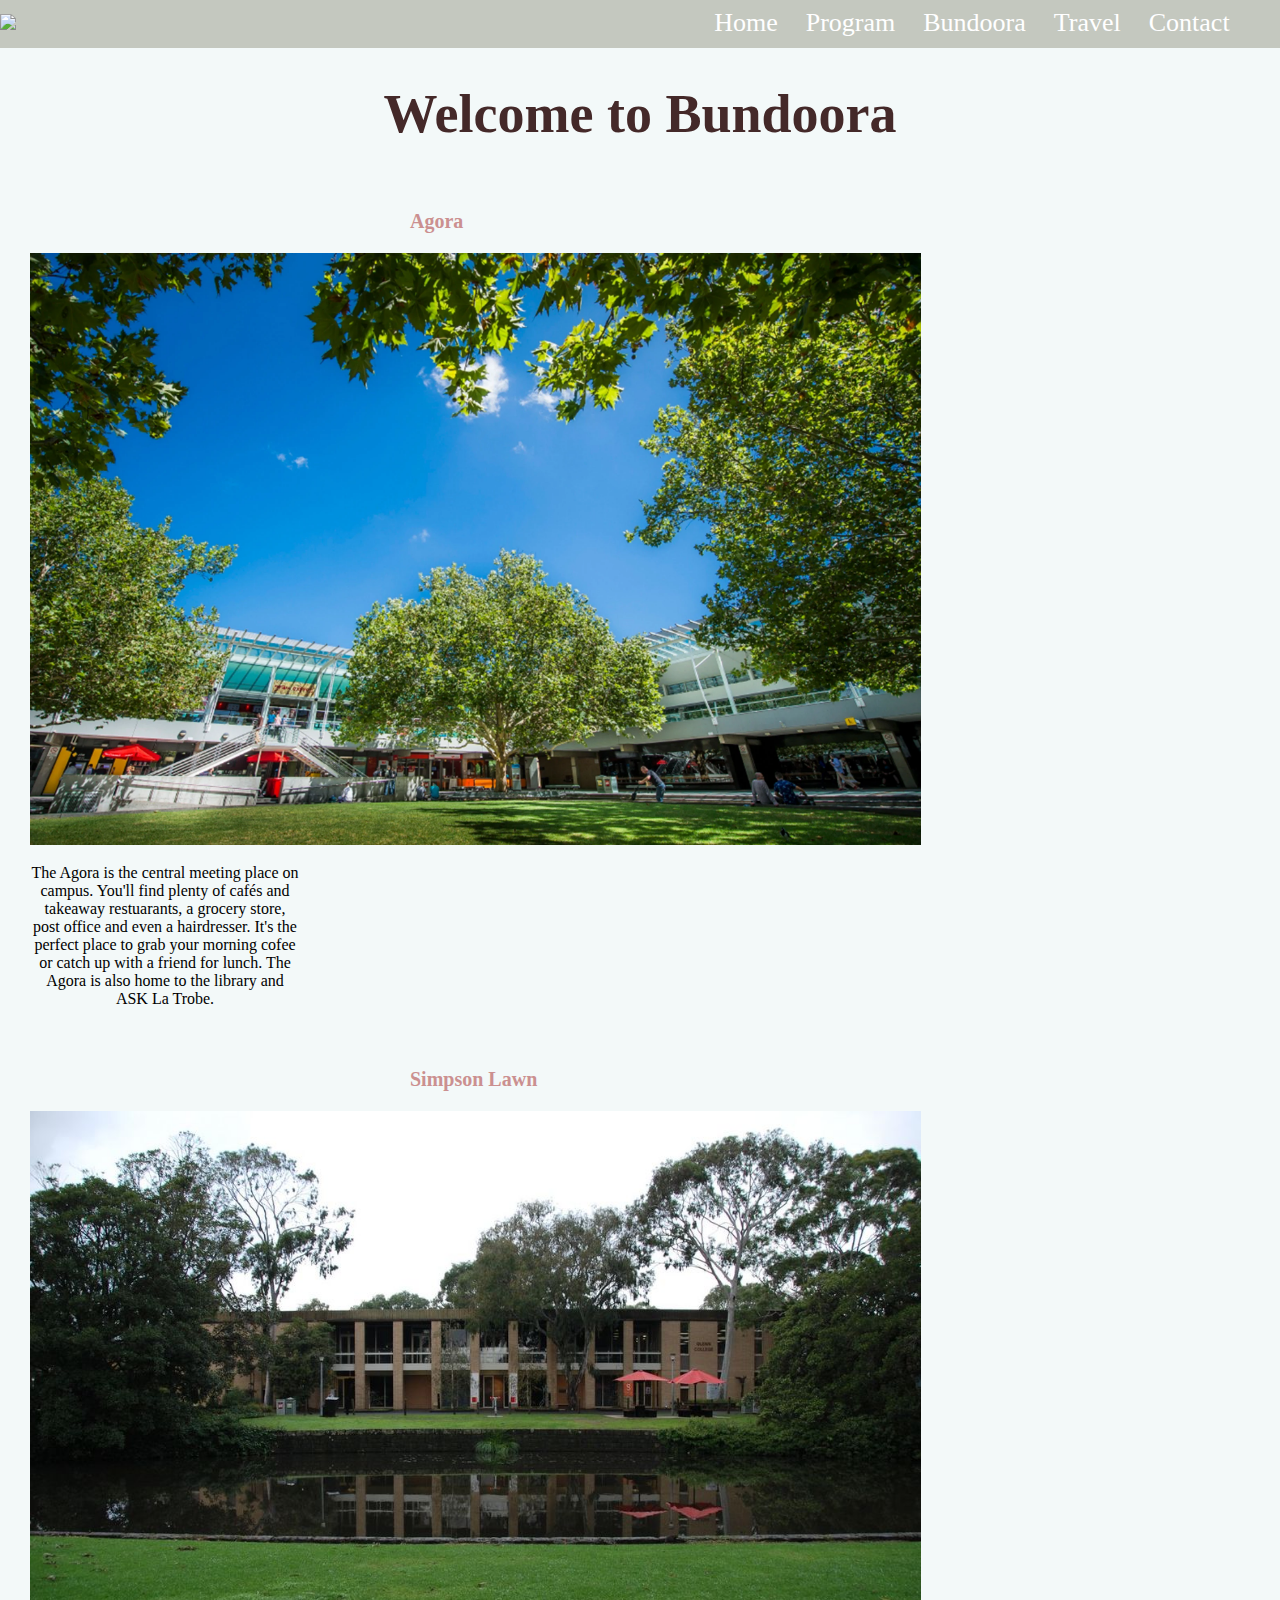
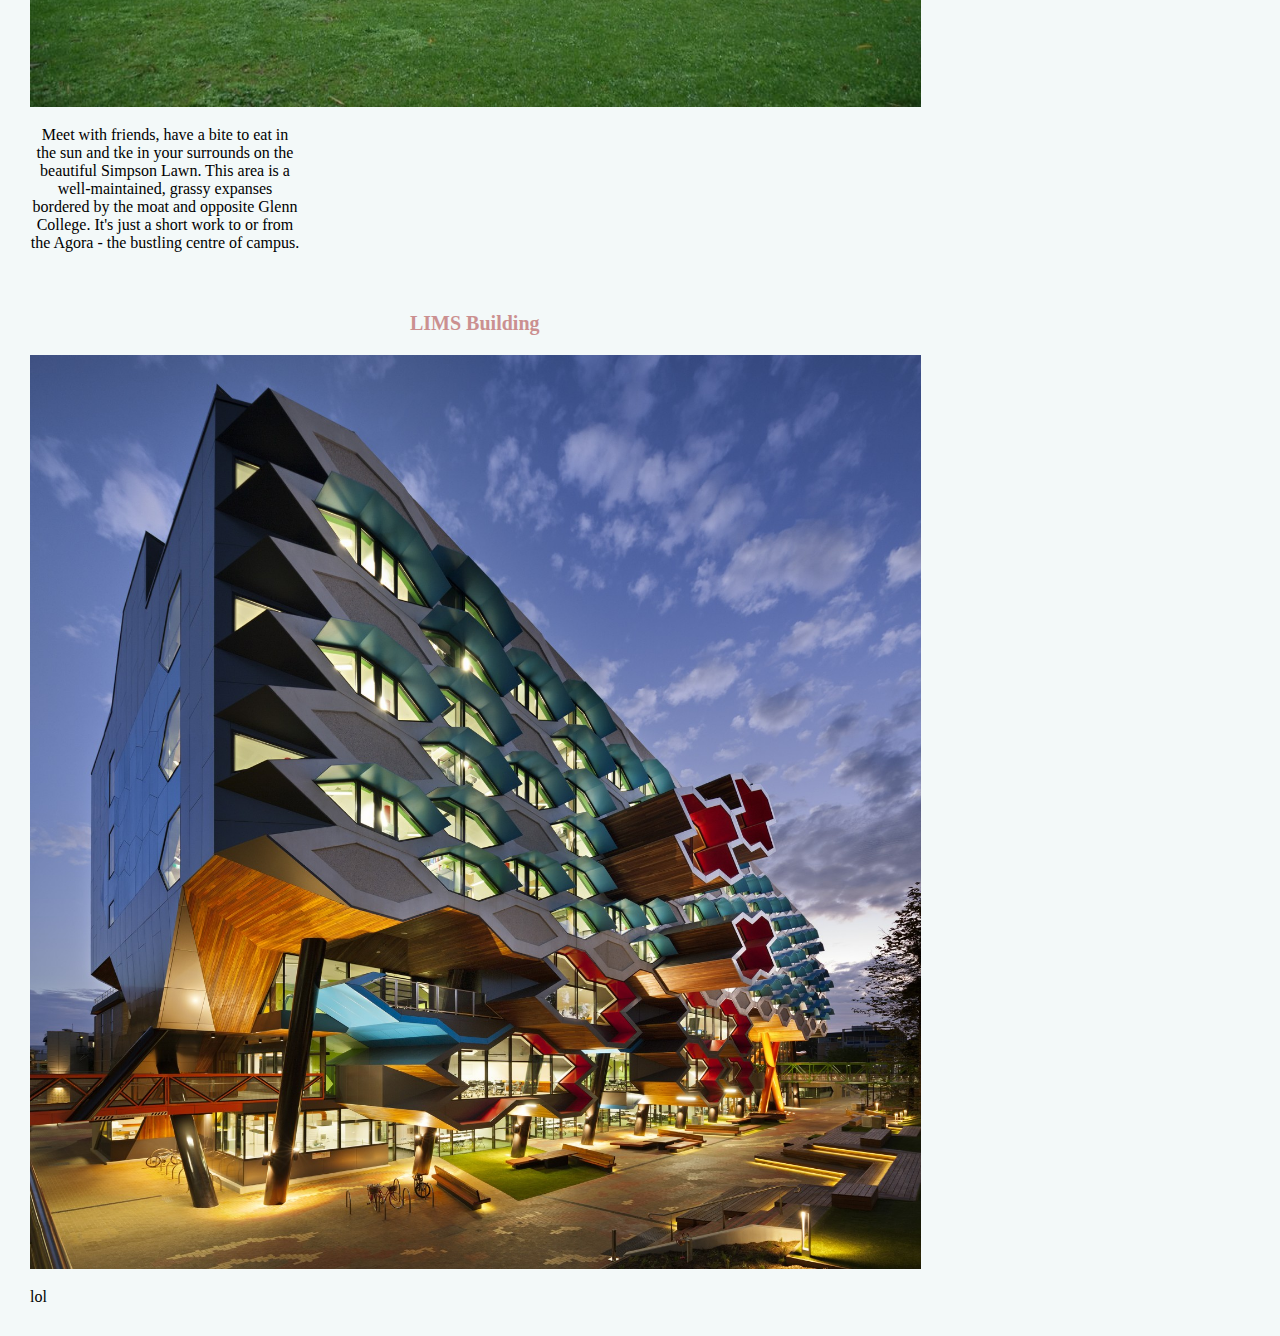
==== bundoora.html @ ed0f0d6b "5" ====
<!DOCTYPE html>
<html lang="en">
<head>
    <meta charset="UTF-8">
    <meta name="viewport" content="width=device-width, initial-scale=1.0">
    <title>Bundoora</title>
<link rel="stylesheet" href="bundoora.css">
</head> 

<section class ="header">

    <nav>
        <div>
            <a href="index.html"><img src="img/logo4.svg" ></a>
        </div>
        <div class="nav-links">
            <ul>
                <li><a href="index.html">Home</a></li>
                <li><a href="program.html">Program</a></li>
                <li><a href="bundoora.html">Bundoora</a></li>
                <li><a href="travel.html">Travel</a></li>
                <li><a href="contact.html">Contact</a></li>
            </ul>
        </div>
    </nav>
  
    
</section>

<body>
    <div class="heading">
        <h1> Welcome to Bundoora </h1>
    </div>

    <div class="container">
        <span class="item">
            <h1>Agora</h1>
            <img src="Img/building2.webp">
            <p> 
            The Agora is the central meeting place on campus. 
            You'll find plenty of cafés and takeaway restuarants, a grocery store, post office and even a hairdresser.
            It's the perfect place to grab your morning cofee or catch up with a friend for lunch.
            The Agora is also home to the library and ASK La Trobe.


            </p>
    
        </span>
        <span class="item">
          <h1>Simpson Lawn</h1>
            <img src="Img/simpsonlawn1.jpeg">
            <p> 
            Meet with friends, have a bite to eat in the sun and tke in your surrounds on the beautiful Simpson Lawn. 
            This area is a well-maintained, grassy expanses bordered by the moat and opposite Glenn College. 
            It's just a short work to or from the Agora - the bustling centre of campus.

                
            </p>
    
        </span>
        
    </span>
    <span class="item">
        <h1>LIMS Building</h1>
        <img src="Img/lims2.jpeg">
        <p> lol</p>

    </span>


    </div>
 
    
 




</body>
</html>
---- bundoora.css ----
* {
    margin: 0;
    padding: 0;
    
}
body{
    background-color: rgb(243, 249, 249);
}
.header{
    text-align: center;
    width: 100%;
    background-image: linear-gradient(rgba(4,9,30,0.7),rgba(4,9,30,0.7));
    background-position: center;
    background-size: cover;
    position: relative;

}


nav {
    overflow: hidden;
    background-color: rgb(196, 200, 191);
    display: flex;
    padding-left: 0;
    padding-right: 3%;
    justify-content: space-between;
    align-items: center;

}
nav img {
    width: 250px;
}

.nav-links
{
    text-align: right;
}
.nav-links ul li {
    display: inline-block;
    padding: 8px 12px ;
    position: relative;
}

.nav-links ul li a {
    color: white;
    text-decoration: none;
    font-size: 26px;
}

.nav-links ul li::after {
    content: '';
    width: 0%;
    height: 2px;
    background: red;
    display: block;
    margin: auto;
    transition: 0.5s;
}
.nav-links ul li:hover::after {
    width: 100%;
}

.heading {
display: flex;
justify-content: center;
align-items: center;
height: 132px;
font-size: 27px;
color: rgb(68, 41, 41);
}

.container {
    font-size: 0; 
    
}
.container h1{
text-align: left;
margin-left: 380px;
margin-bottom: 20px;
font-size: 20px;
color: rgb(203, 144, 144);
}

.item {
    display: inline-block; 
    font-size: 16px; 
    vertical-align: top; 
    margin: 30px; 
 
}

.item img {
    max-width: 891px;
    height: auto;
}

.item p {
    text-align: center;
    margin-top: 15px;
    margin-right: 950px;
   
}
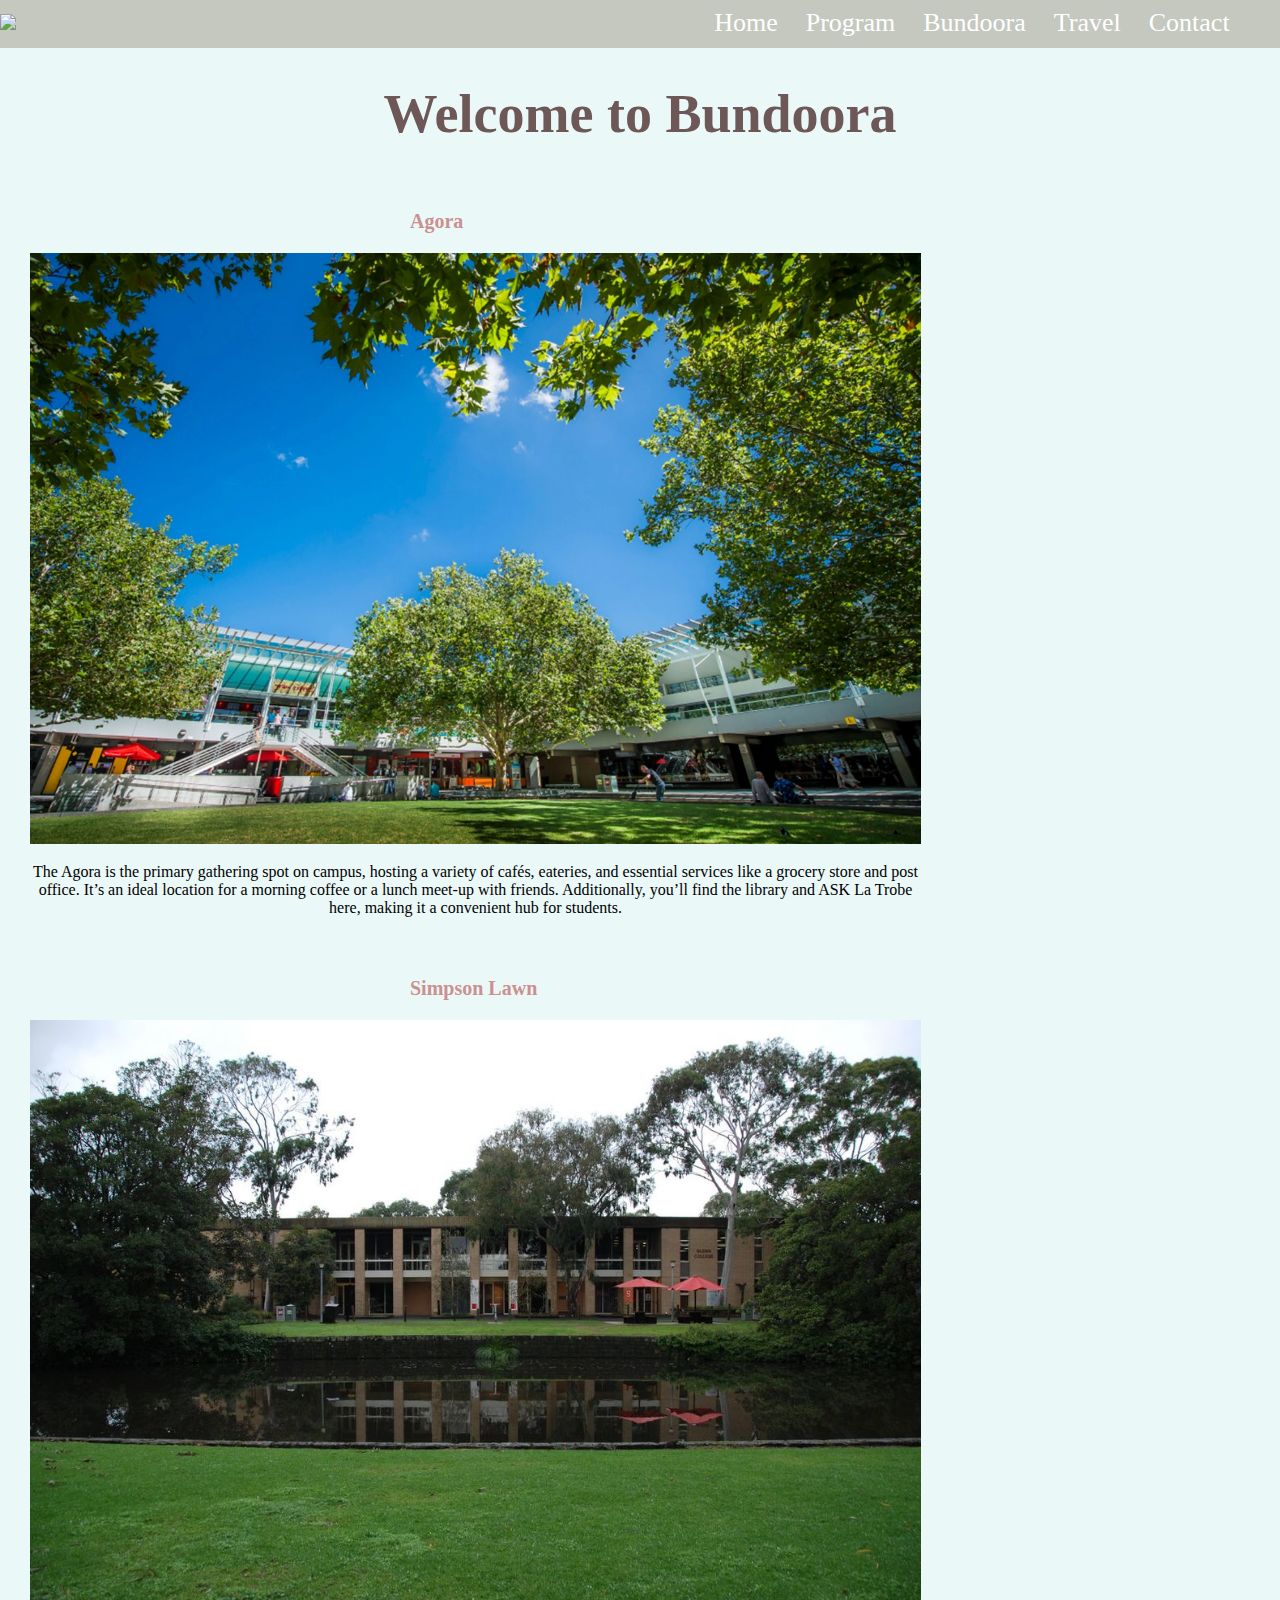
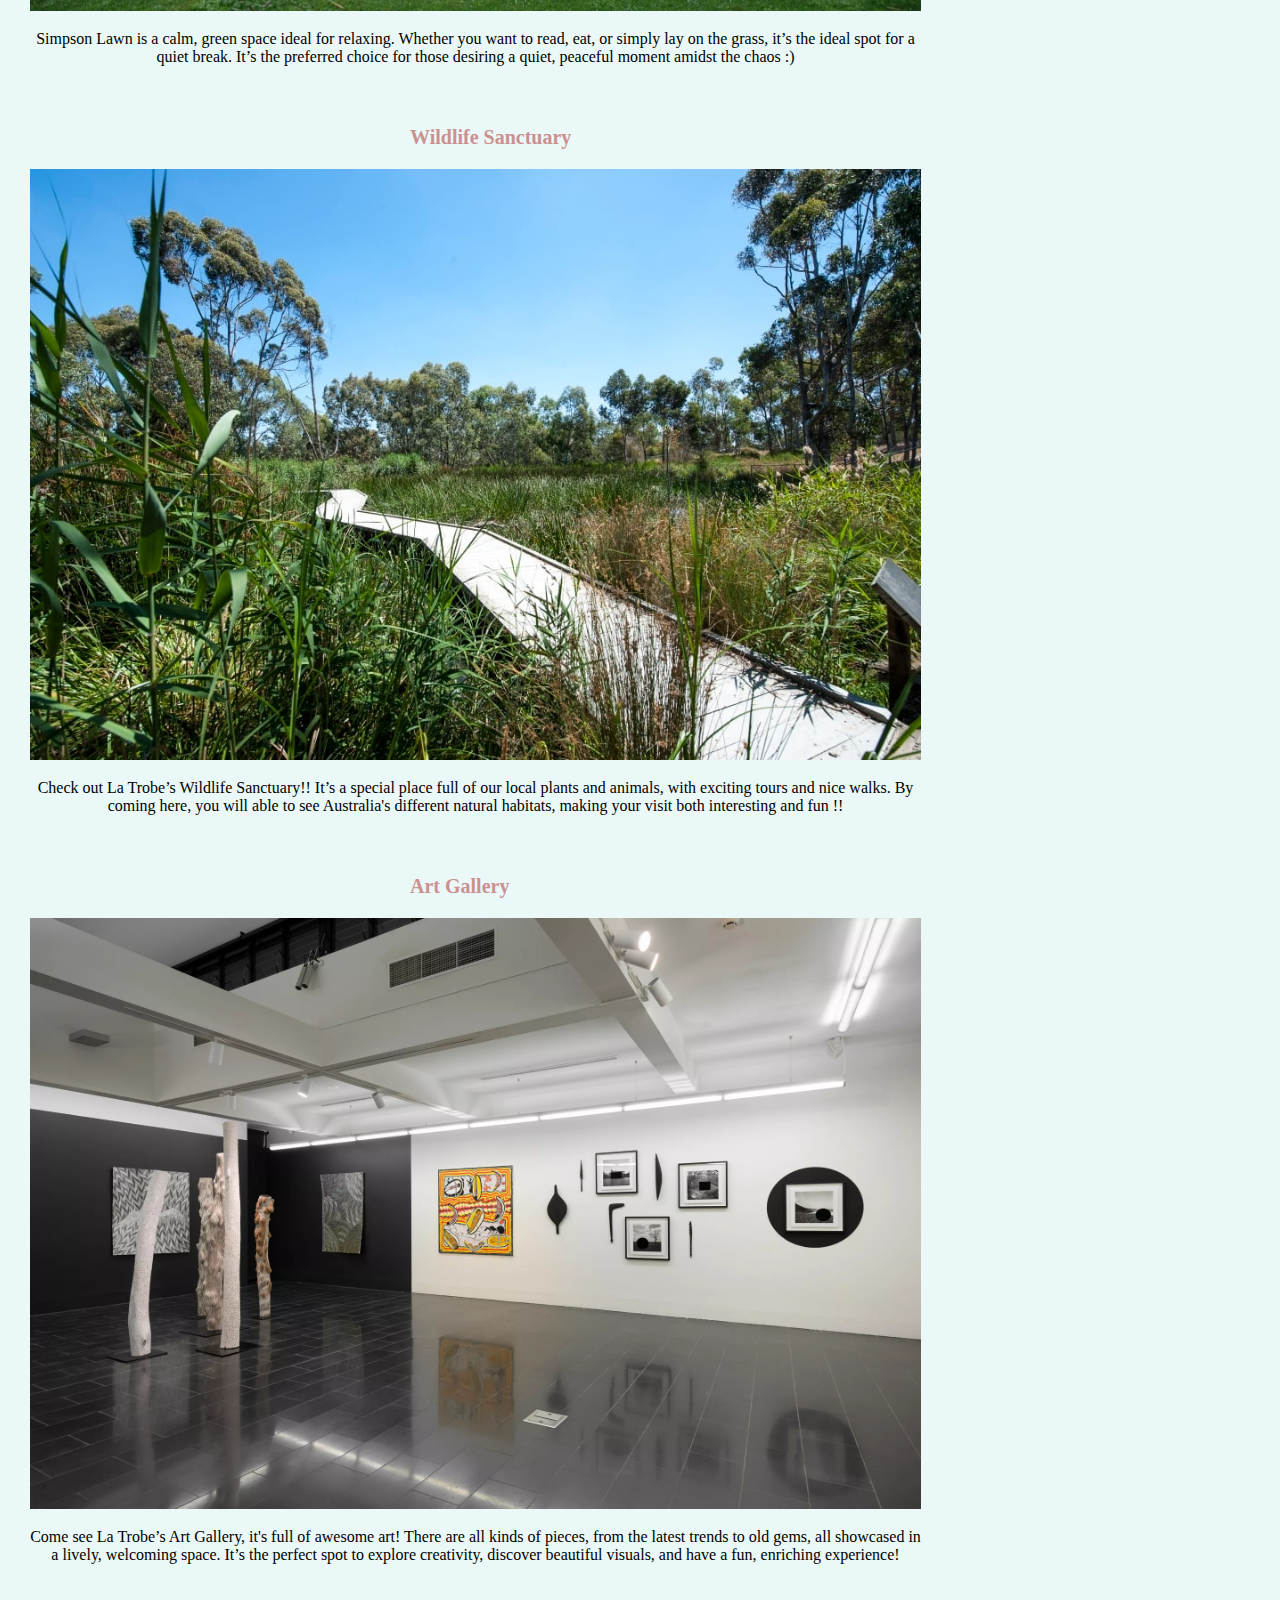
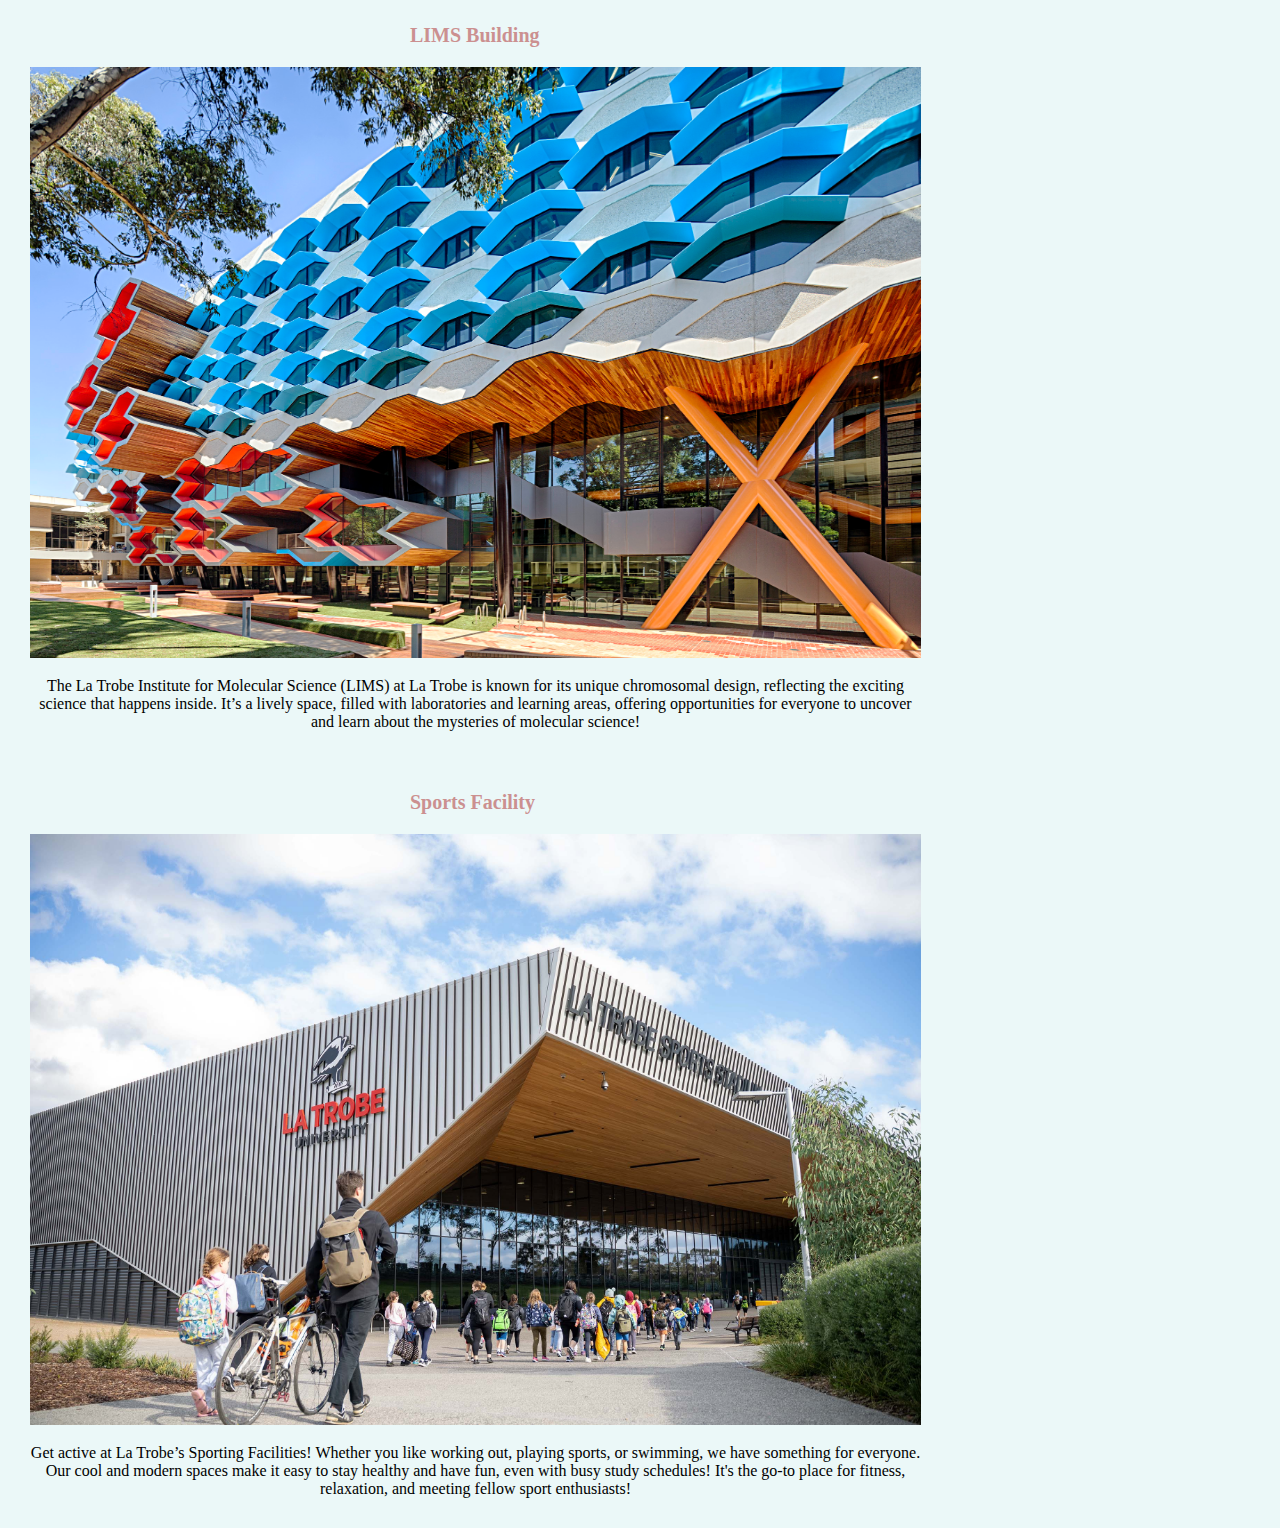
==== commit a9f7243d: "bundoora done 1" ====
--- a/bundoora.html
+++ b/bundoora.html
@@ -37,10 +37,9 @@
             <h1>Agora</h1>
             <img src="Img/building2.webp">
             <p> 
-            The Agora is the central meeting place on campus. 
-            You'll find plenty of cafés and takeaway restuarants, a grocery store, post office and even a hairdresser.
-            It's the perfect place to grab your morning cofee or catch up with a friend for lunch.
-            The Agora is also home to the library and ASK La Trobe.
+                The Agora is the primary gathering spot on campus, hosting a variety of cafés, eateries, and essential services like a grocery store and post office. 
+                It’s an ideal location for a morning coffee or a lunch meet-up with friends. 
+                Additionally, you’ll find the library and ASK La Trobe here, making it a convenient hub for students.
 
 
             </p>
@@ -50,22 +49,55 @@
           <h1>Simpson Lawn</h1>
             <img src="Img/simpsonlawn1.jpeg">
             <p> 
-            Meet with friends, have a bite to eat in the sun and tke in your surrounds on the beautiful Simpson Lawn. 
-            This area is a well-maintained, grassy expanses bordered by the moat and opposite Glenn College. 
-            It's just a short work to or from the Agora - the bustling centre of campus.
+        
+                 Simpson Lawn is a calm, green space ideal for relaxing. Whether you want to read, eat, or simply lay on the grass, it’s the ideal spot for a quiet break. 
+                 It’s the preferred choice for those desiring a quiet, peaceful moment amidst the chaos :) 
 
-                
             </p>
     
         </span>
+    </span>
+    <span class="item">
+        <h1> Wildlife Sanctuary</h1>
+        <img src="Img/wildlife1.jpeg">
+        <p> 
+            Check out La Trobe’s Wildlife Sanctuary!! It’s a special place full of our local plants and animals, with exciting tours and nice walks. 
+            By coming here, you will able to  see Australia's different natural habitats, making your visit both interesting and fun !!
+
+        </p>
+    
+    </span>
+    <span class="item">
+        <h1> Art Gallery</h1>
+        <img src="Img/artgallery1.webp">
+        <p> 
+            Come see La Trobe’s Art Gallery, it's full of awesome art! There are all kinds of pieces, from the latest trends to old gems, all showcased in a lively, welcoming space.
+             It’s the perfect spot to explore creativity, discover beautiful visuals, and have a fun, enriching experience!
+
+        </p>
+    
+    </span>
         
     </span>
     <span class="item">
         <h1>LIMS Building</h1>
-        <img src="Img/lims2.jpeg">
-        <p> lol</p>
+        <img src="Img/lims3.jpeg">
+        <p> 
+        The La Trobe Institute for Molecular Science (LIMS) at La Trobe is known for its unique chromosomal design, reflecting the exciting science that happens inside. 
+        It’s a lively space, filled with laboratories and learning areas, offering opportunities for everyone to uncover and learn about the mysteries of molecular science!
+        </p>
 
     </span>
+</span>
+<span class="item">
+    <h1> Sports Facility</h1>
+    <img src="Img/sports1.jpeg">
+    <p> 
+        Get active at La Trobe’s Sporting Facilities!
+         Whether you like working out, playing sports, or swimming, we have something for everyone. Our cool and modern spaces make it easy to stay healthy and have fun, even with busy study schedules! 
+         It's the go-to place for fitness, relaxation, and meeting fellow sport enthusiasts!
+
+    </p>
 
 
     </div>
--- a/bundoora.css
+++ b/bundoora.css
@@ -4,7 +4,7 @@
     
 }
 body{
-    background-color: rgb(243, 249, 249);
+    background-color: rgb(235, 248, 248);
 }
 .header{
     text-align: center;
@@ -66,7 +66,7 @@
 align-items: center;
 height: 132px;
 font-size: 27px;
-color: rgb(68, 41, 41);
+color: rgb(109, 87, 87);
 }
 
 .container {
@@ -90,14 +90,14 @@
 }
 
 .item img {
-    max-width: 891px;
-    height: auto;
+    width: 891px;
+    height: 591px;
 }
 
 .item p {
     text-align: center;
     margin-top: 15px;
-    margin-right: 950px;
+    max-width: 891px;
    
 }
 
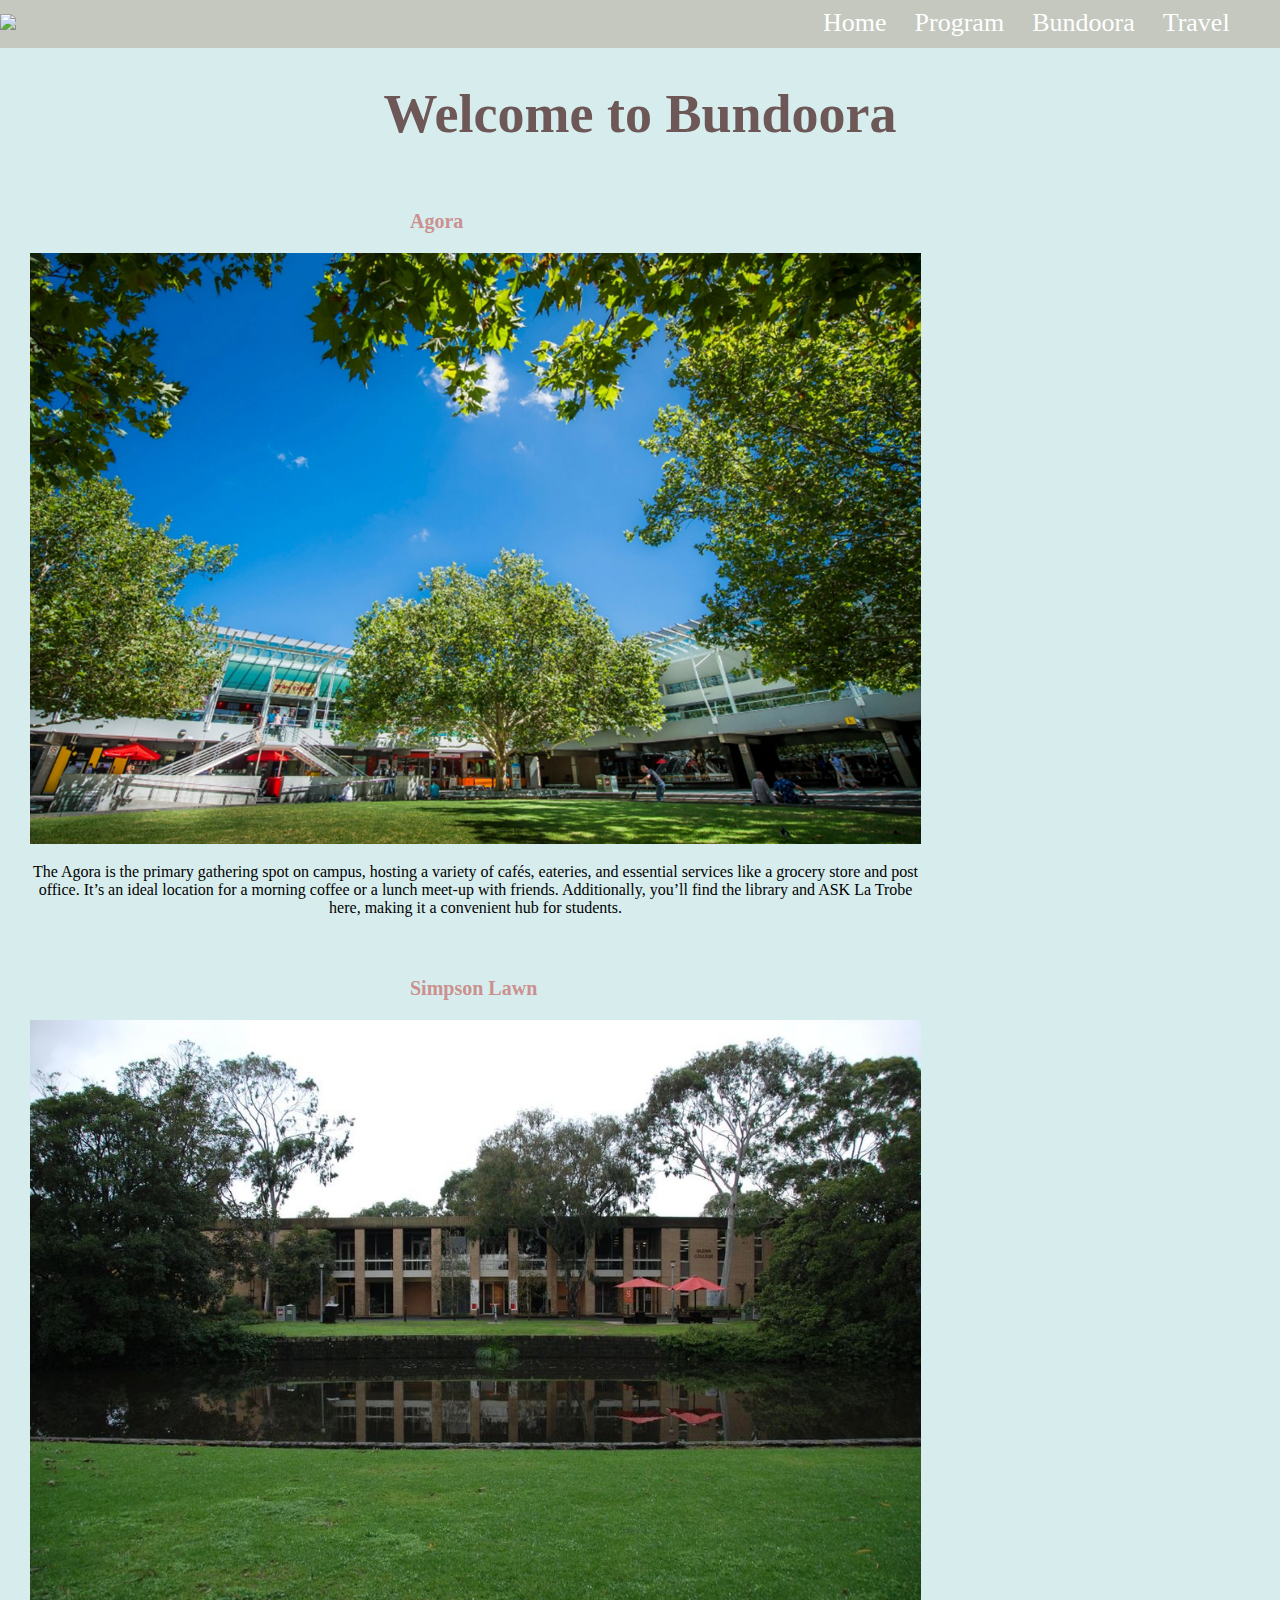
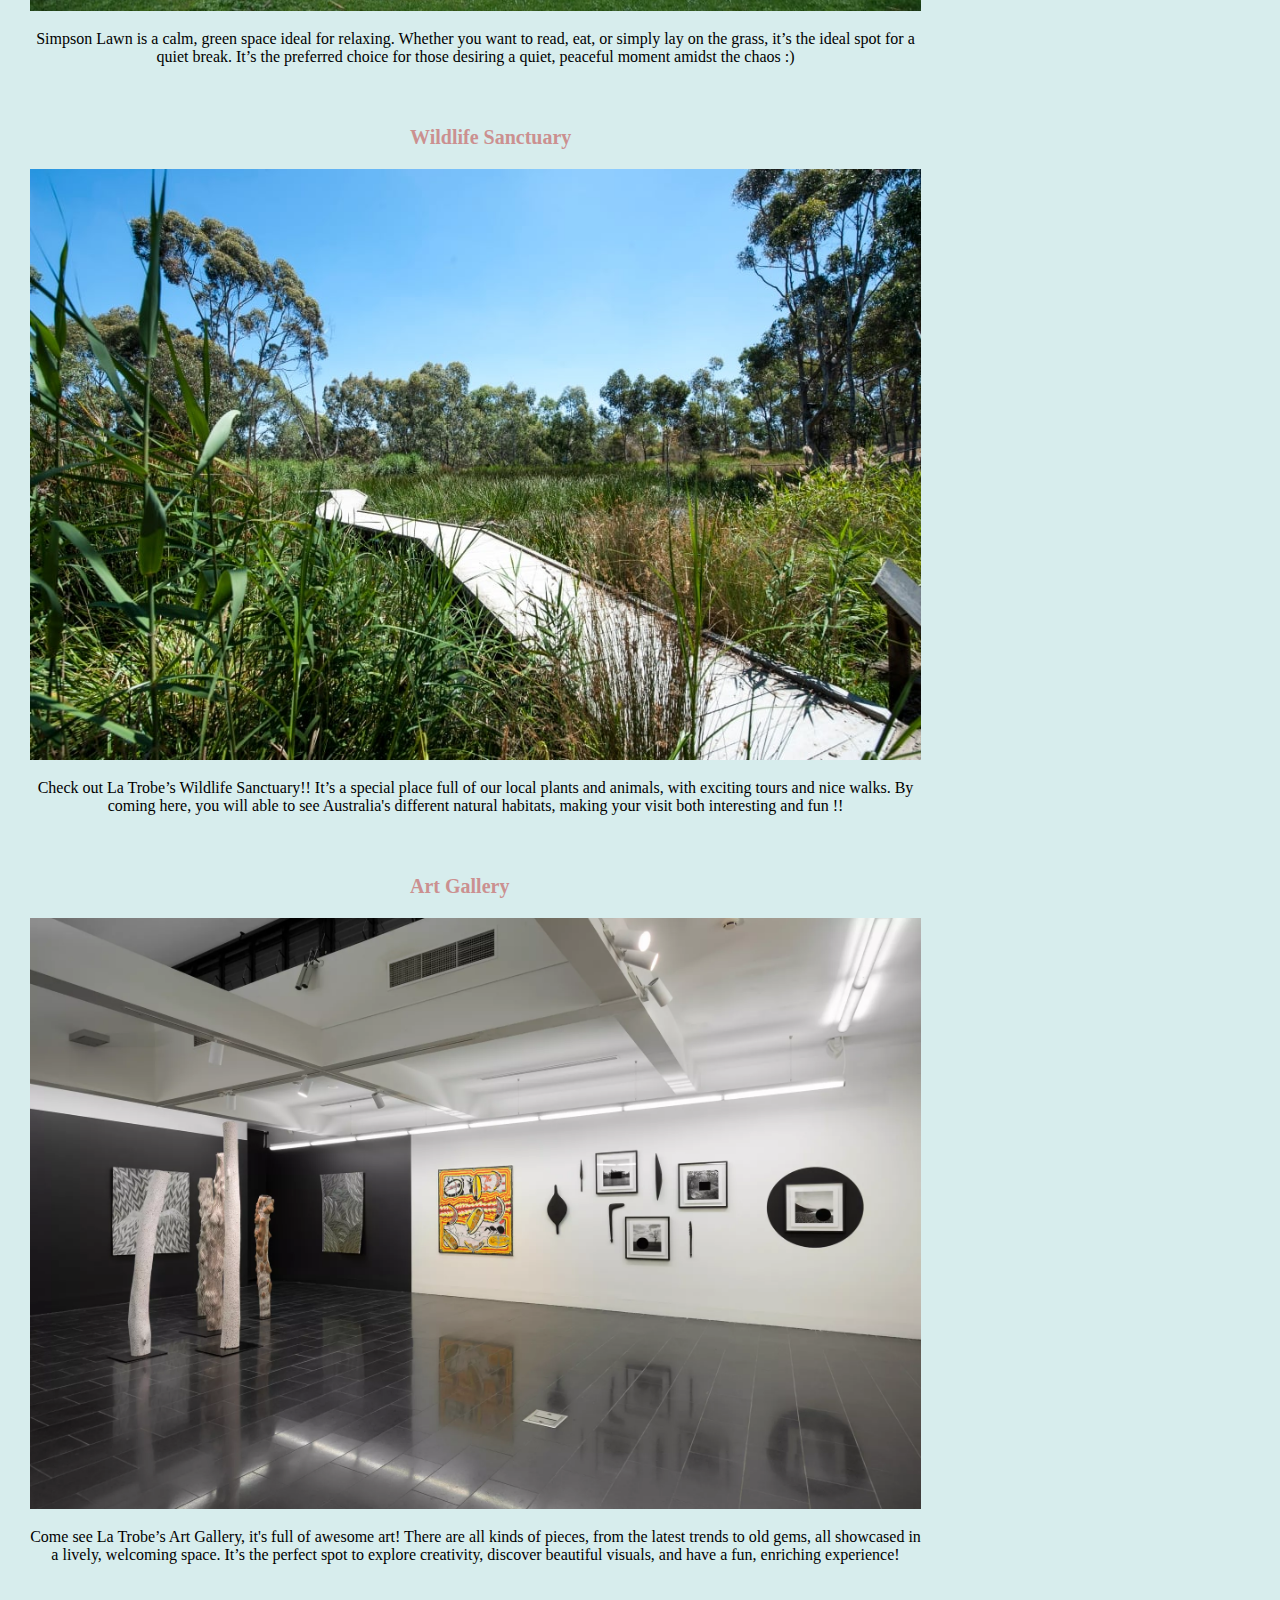
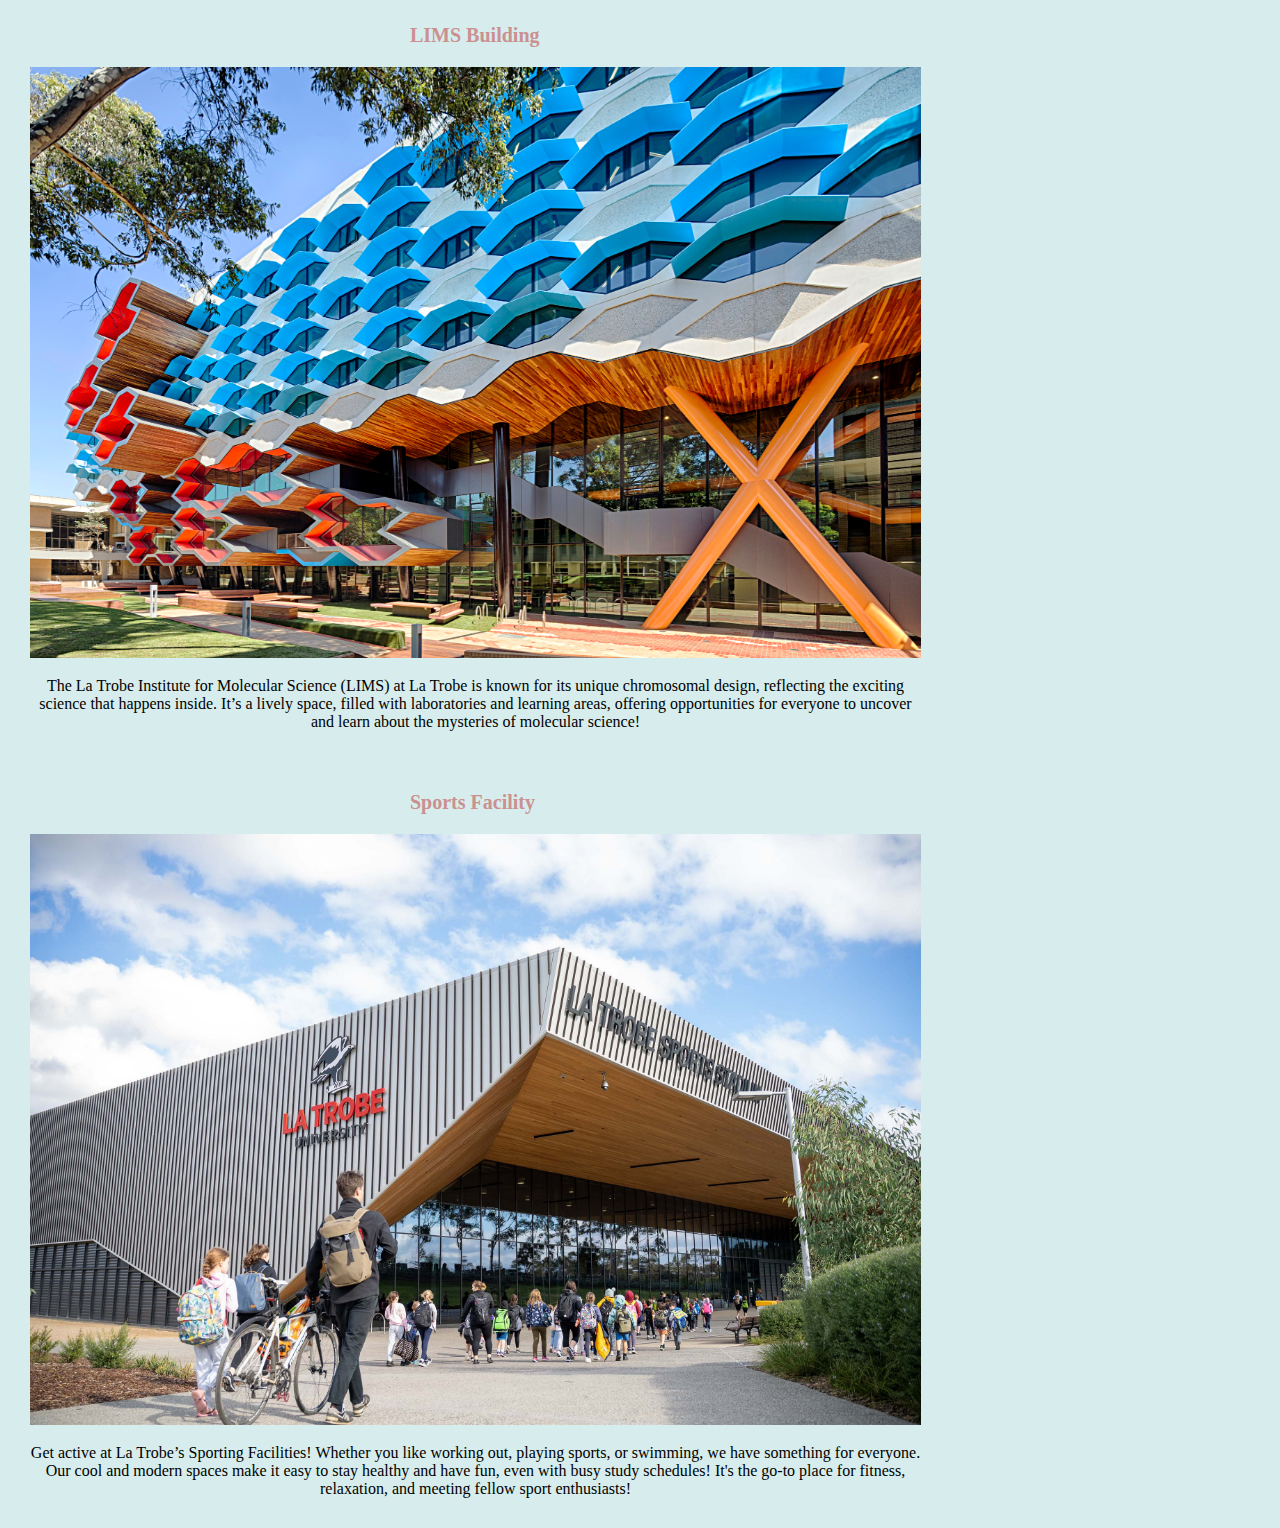
==== commit 4e0ed0f6: "second commit" ====
--- a/bundoora.html
+++ b/bundoora.html
@@ -19,7 +19,7 @@
                 <li><a href="program.html">Program</a></li>
                 <li><a href="bundoora.html">Bundoora</a></li>
                 <li><a href="travel.html">Travel</a></li>
-                <li><a href="contact.html">Contact</a></li>
+        
             </ul>
         </div>
     </nav>
--- a/bundoora.css
+++ b/bundoora.css
@@ -4,7 +4,7 @@
     
 }
 body{
-    background-color: rgb(235, 248, 248);
+    background-color: rgb(215, 237, 237);
 }
 .header{
     text-align: center;
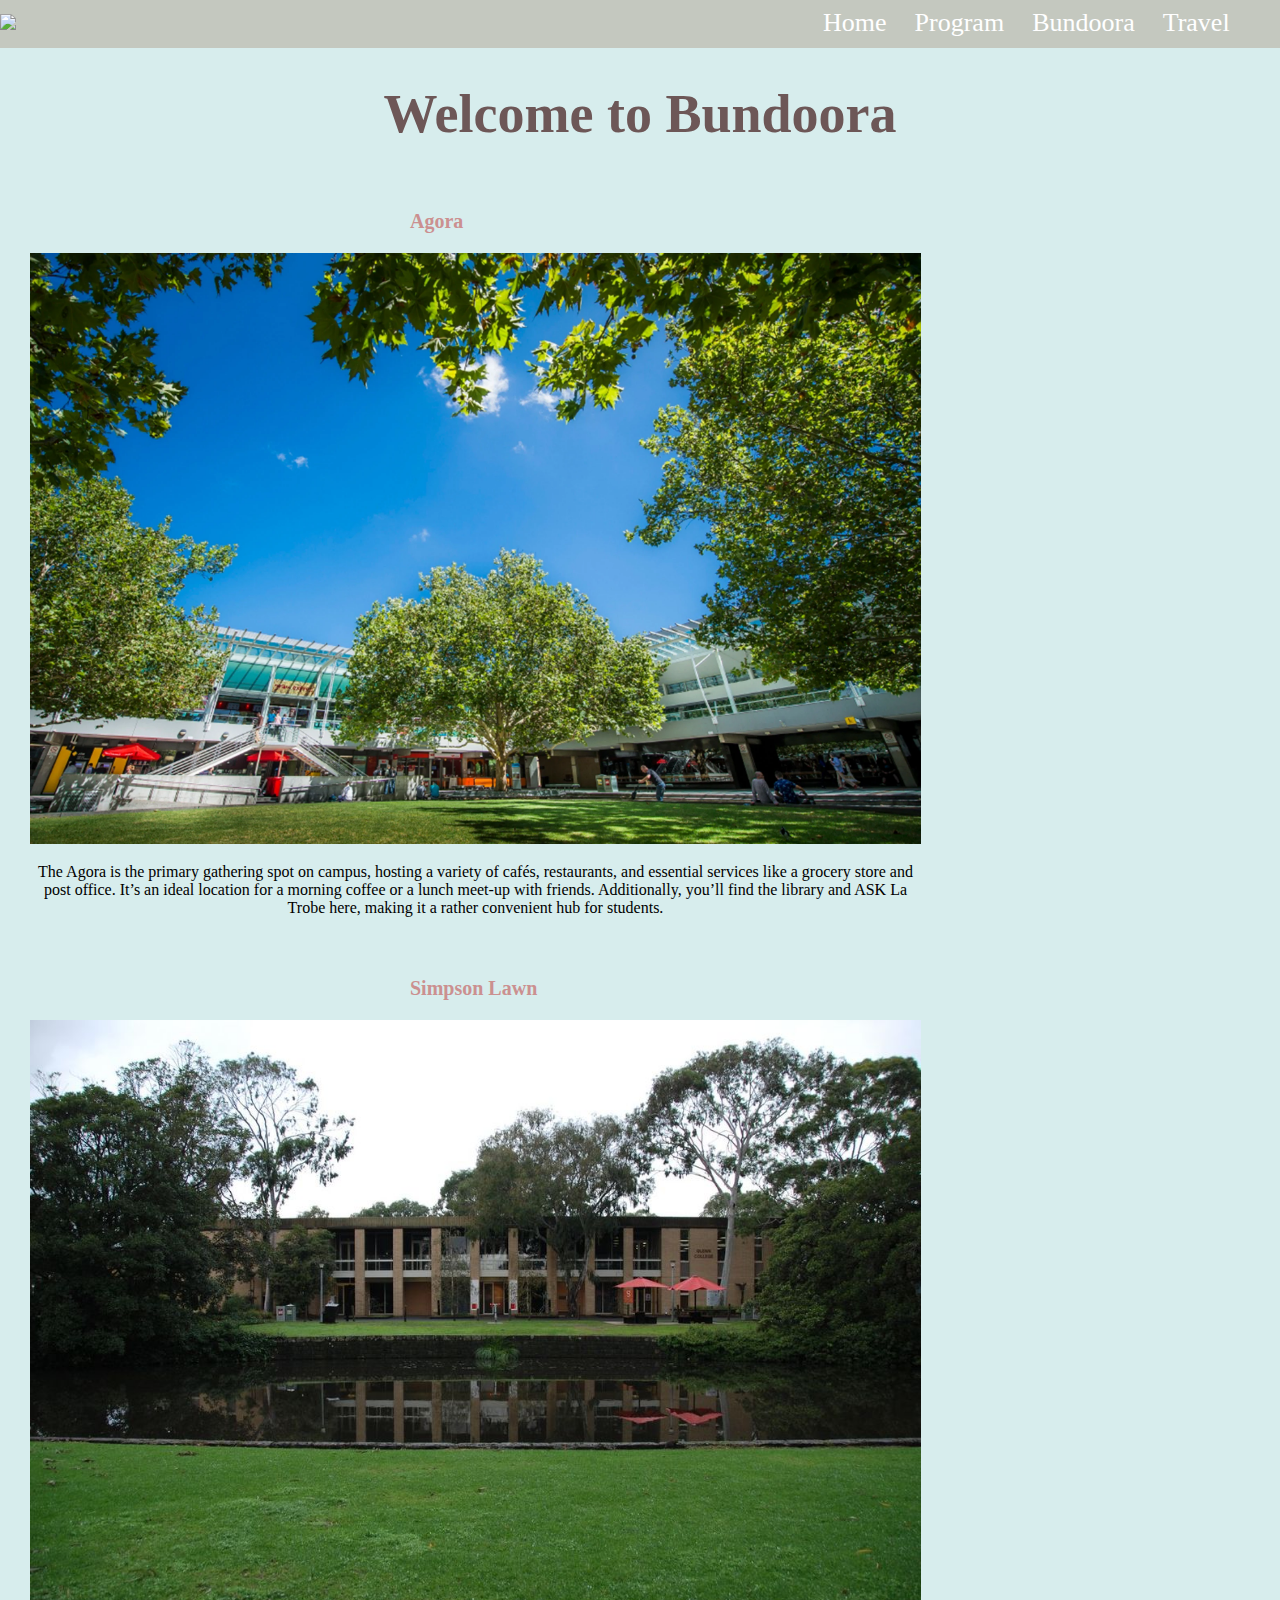
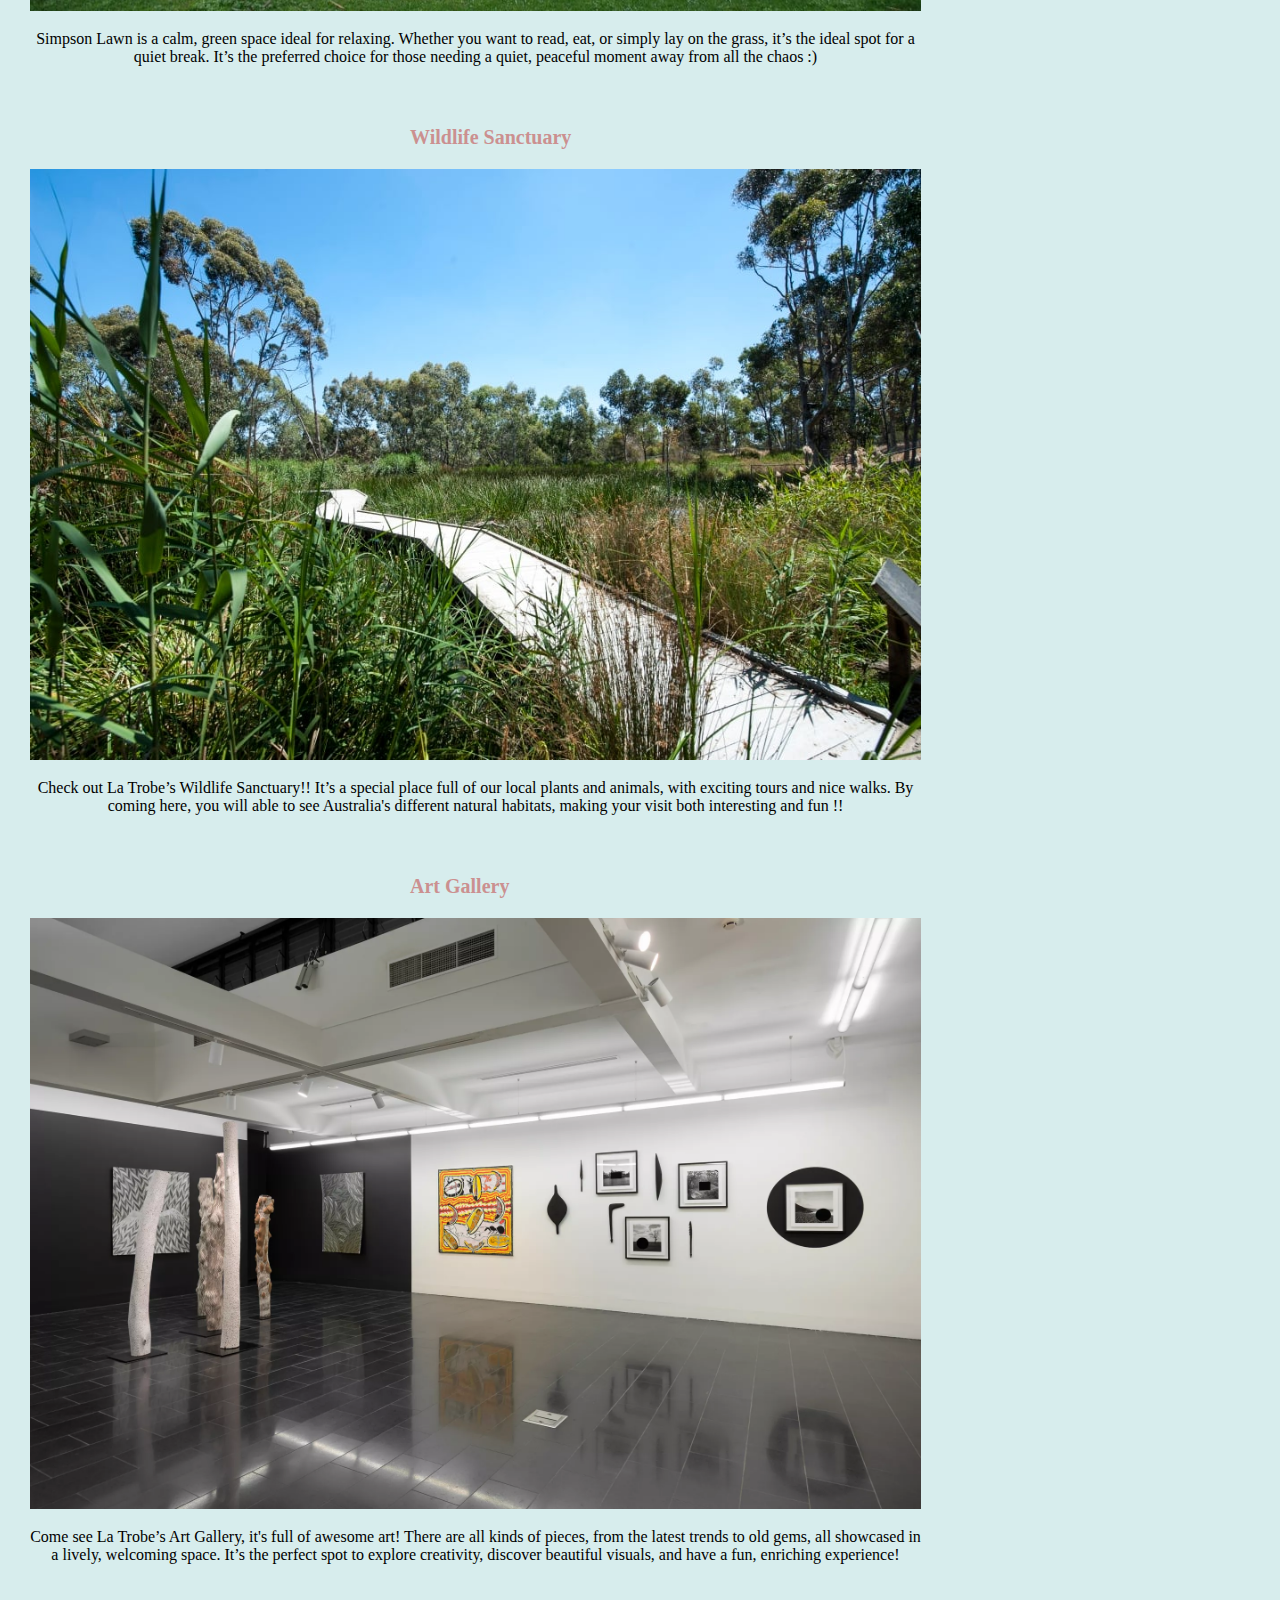
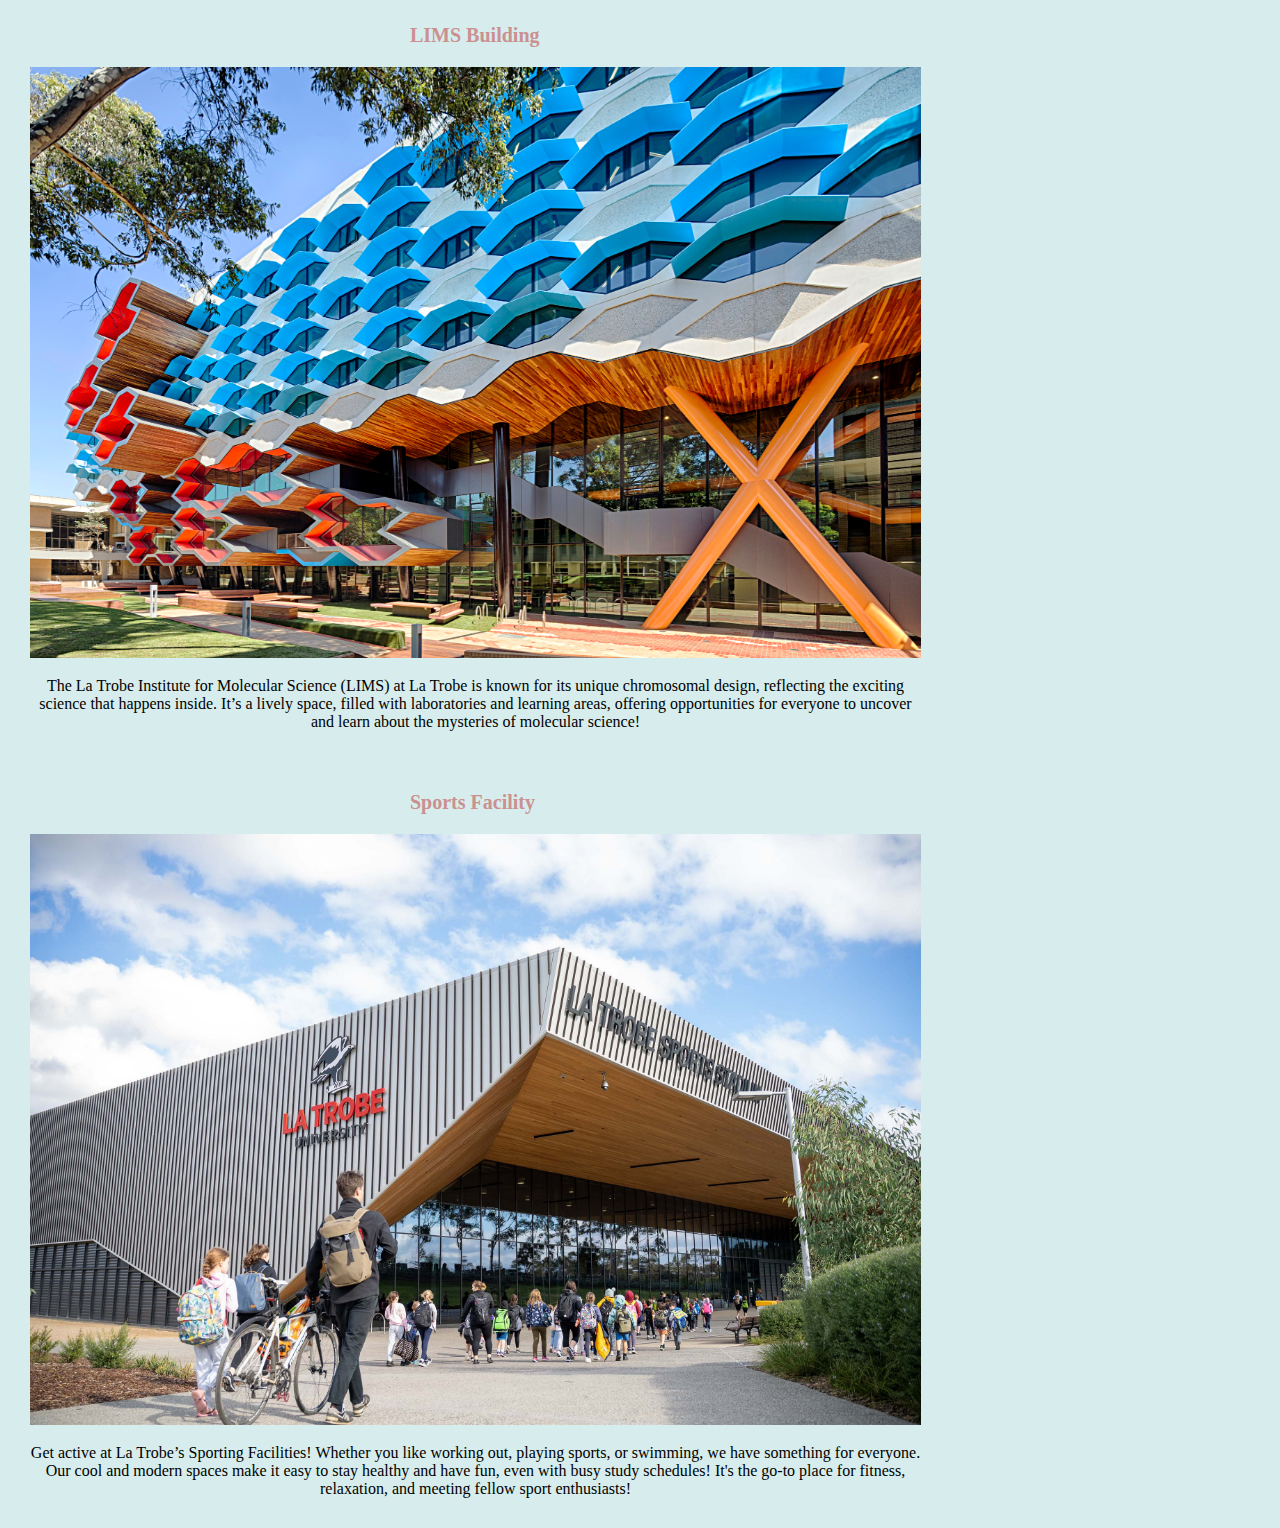
==== commit 074d609a: "a" ====
--- a/bundoora.html
+++ b/bundoora.html
@@ -7,27 +7,30 @@
 <link rel="stylesheet" href="bundoora.css">
 </head> 
 
-<section class ="header">
 
-    <nav>
-        <div>
-            <a href="index.html"><img src="img/logo4.svg" ></a>
-        </div>
-        <div class="nav-links">
-            <ul>
-                <li><a href="index.html">Home</a></li>
-                <li><a href="program.html">Program</a></li>
-                <li><a href="bundoora.html">Bundoora</a></li>
-                <li><a href="travel.html">Travel</a></li>
-        
-            </ul>
-        </div>
-    </nav>
-  
-    
-</section>
 
 <body>
+
+    <section class ="header">
+
+        <nav>
+            <div>
+                <a href="index.html"><img src="img/logo4.svg" ></a>
+            </div>
+            <div class="nav-links">
+                <ul>
+                    <li><a href="index.html">Home</a></li>
+                    <li><a href="program.html">Program</a></li>
+                    <li><a href="bundoora.html">Bundoora</a></li>
+                    <li><a href="travel.html">Travel</a></li>
+            
+                </ul>
+            </div>
+        </nav>
+    
+        
+    </section>
+
     <div class="heading">
         <h1> Welcome to Bundoora </h1>
     </div>
@@ -37,9 +40,9 @@
             <h1>Agora</h1>
             <img src="Img/building2.webp">
             <p> 
-                The Agora is the primary gathering spot on campus, hosting a variety of cafés, eateries, and essential services like a grocery store and post office. 
+                The Agora is the primary gathering spot on campus, hosting a variety of cafés, restaurants, and essential services like a grocery store and post office. 
                 It’s an ideal location for a morning coffee or a lunch meet-up with friends. 
-                Additionally, you’ll find the library and ASK La Trobe here, making it a convenient hub for students.
+                Additionally, you’ll find the library and ASK La Trobe here, making it a rather convenient hub for students.
 
 
             </p>
@@ -51,7 +54,7 @@
             <p> 
         
                  Simpson Lawn is a calm, green space ideal for relaxing. Whether you want to read, eat, or simply lay on the grass, it’s the ideal spot for a quiet break. 
-                 It’s the preferred choice for those desiring a quiet, peaceful moment amidst the chaos :) 
+                 It’s the preferred choice for those needing a quiet, peaceful moment away from all  the chaos :) 
 
             </p>
     
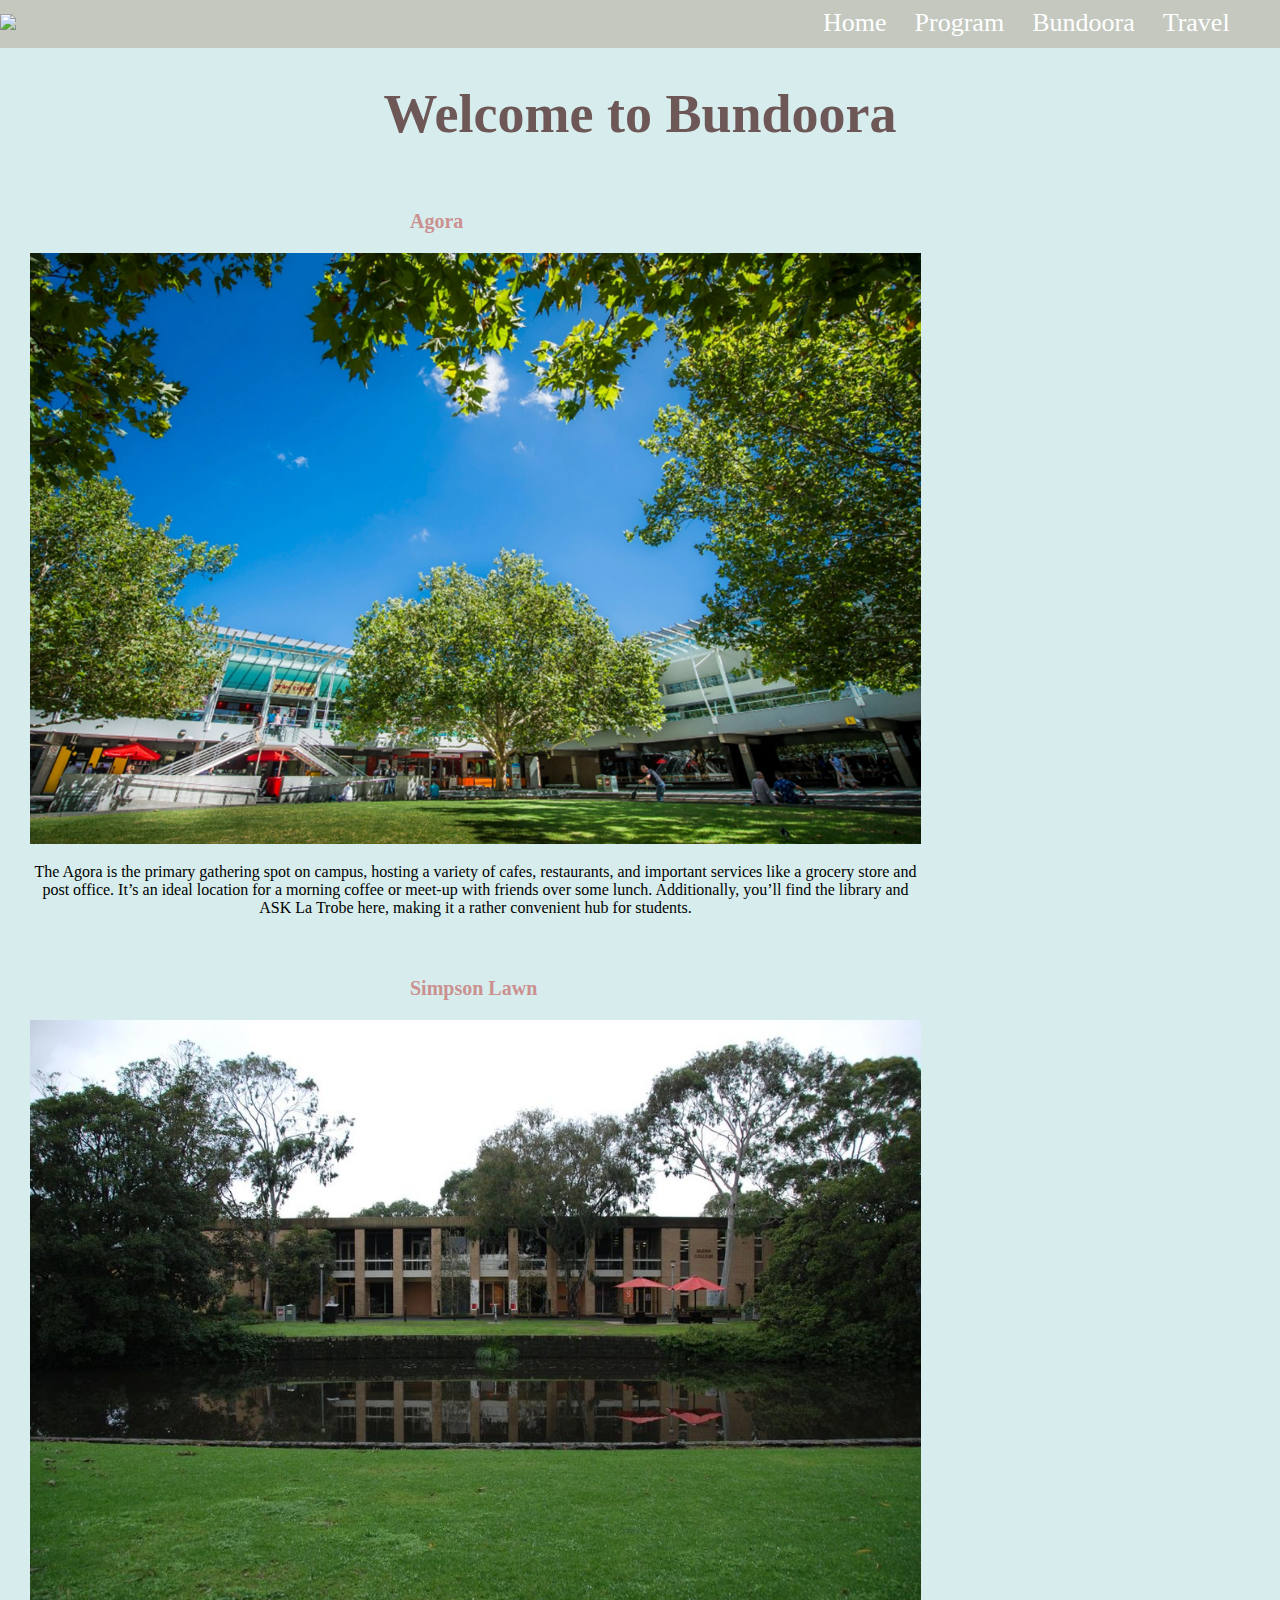
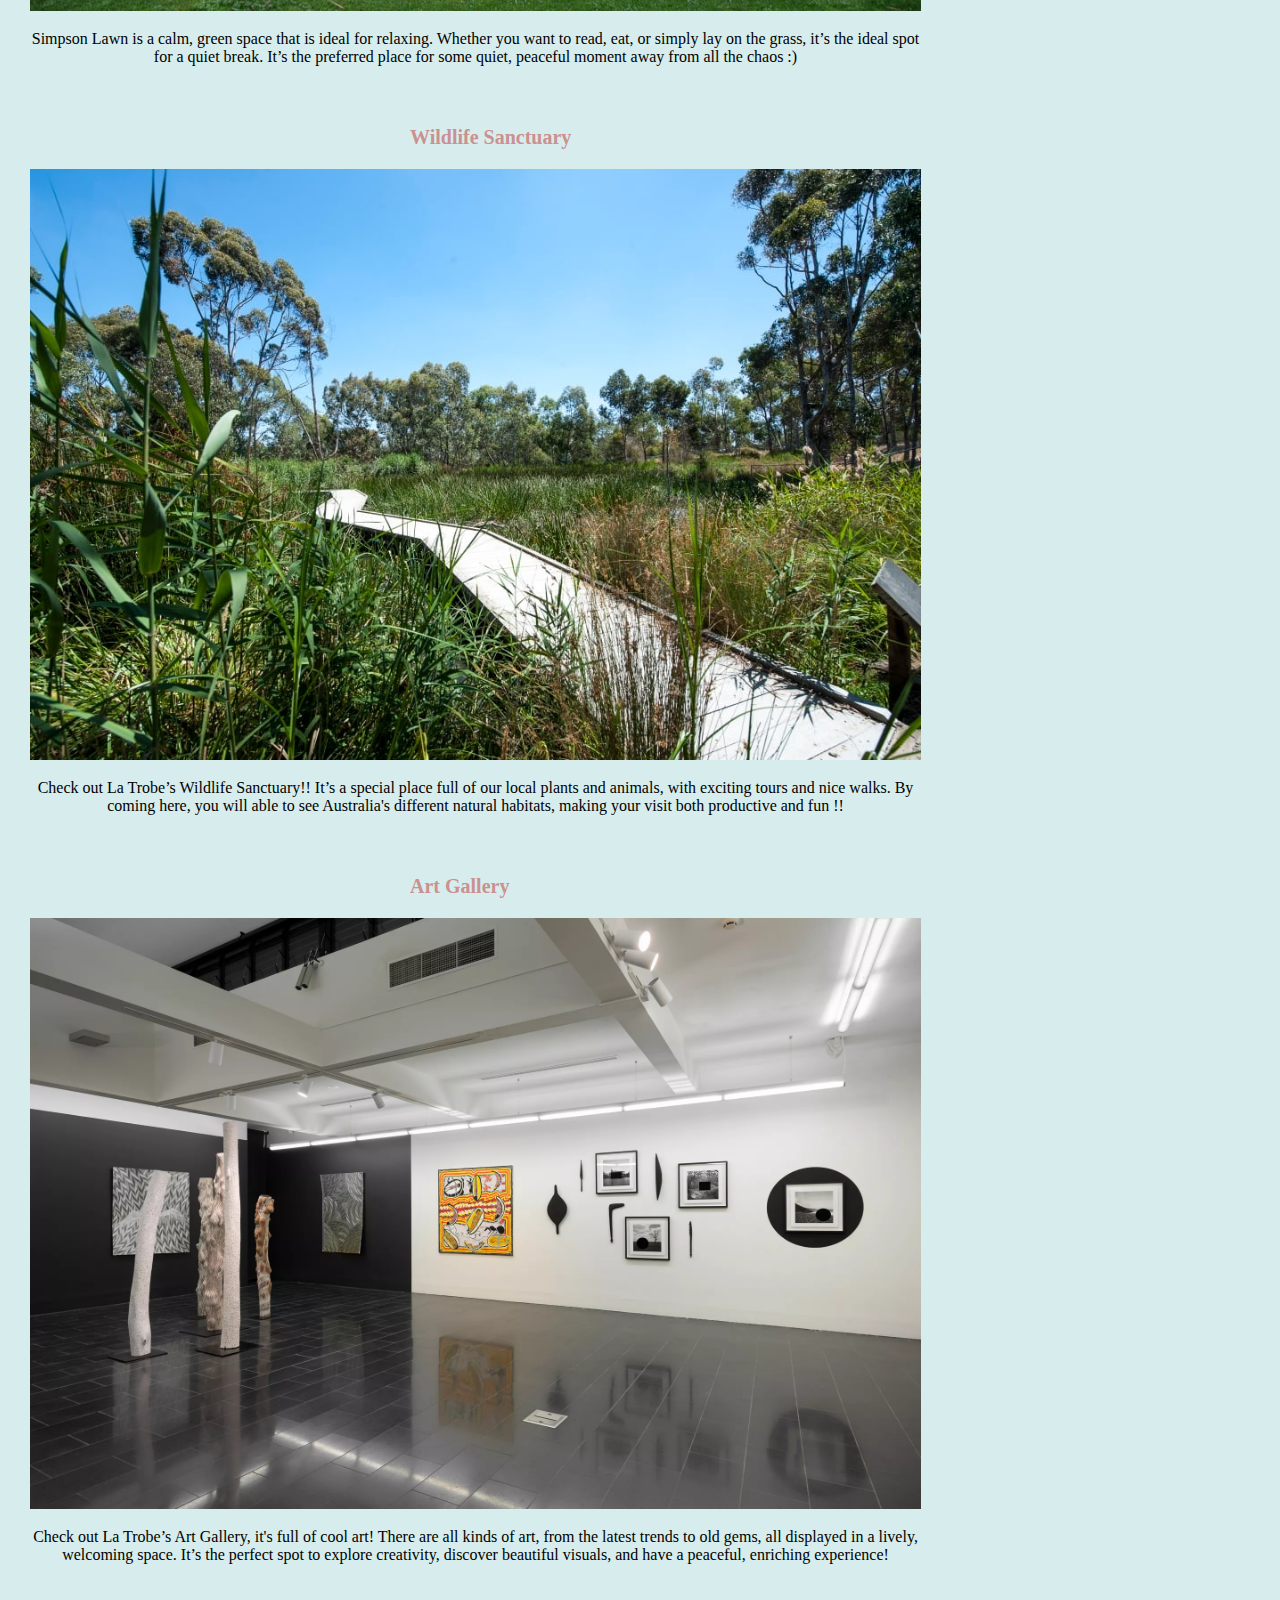
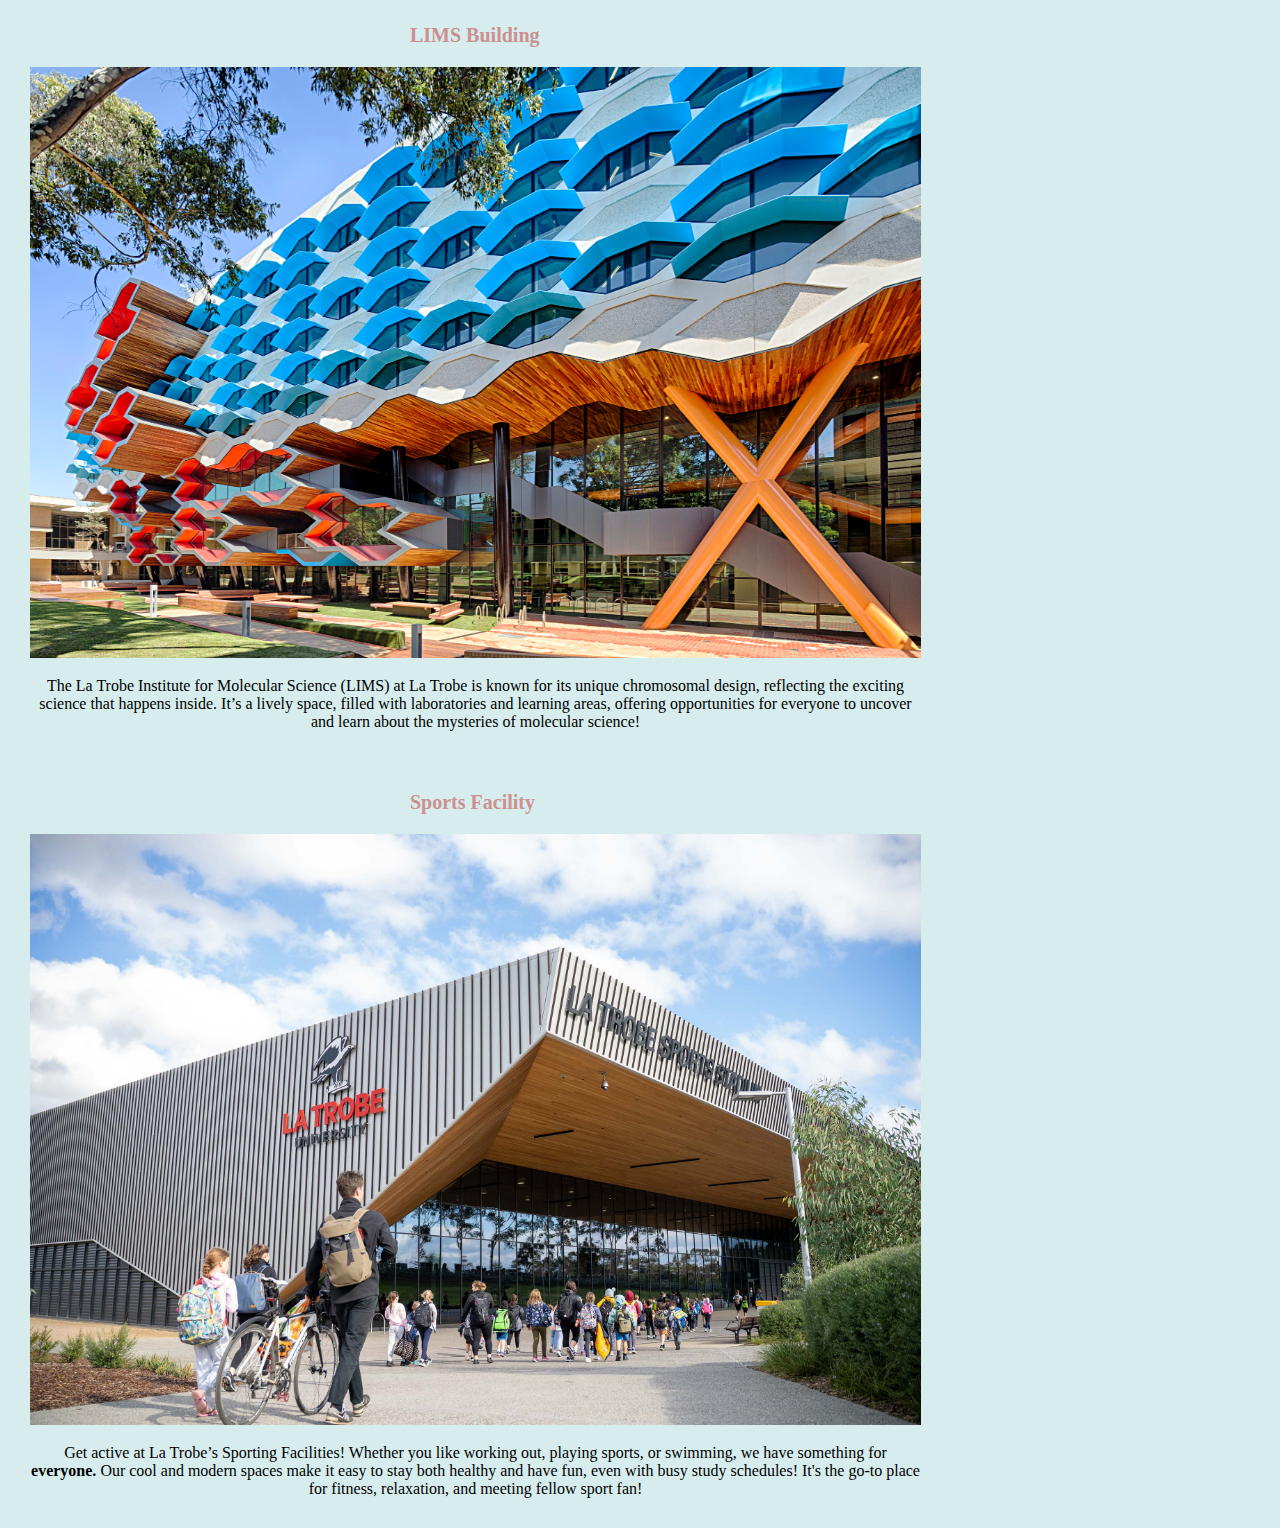
==== commit 89476bd8: "editing stage" ====
--- a/bundoora.html
+++ b/bundoora.html
@@ -40,8 +40,8 @@
             <h1>Agora</h1>
             <img src="Img/building2.webp">
             <p> 
-                The Agora is the primary gathering spot on campus, hosting a variety of cafés, restaurants, and essential services like a grocery store and post office. 
-                It’s an ideal location for a morning coffee or a lunch meet-up with friends. 
+                The Agora is the primary gathering spot on campus, hosting a variety of cafes, restaurants, and important services like a grocery store and post office. 
+                It’s an ideal location for a morning coffee or meet-up with friends over some lunch.
                 Additionally, you’ll find the library and ASK La Trobe here, making it a rather convenient hub for students.
 
 
@@ -53,8 +53,8 @@
             <img src="Img/simpsonlawn1.jpeg">
             <p> 
         
-                 Simpson Lawn is a calm, green space ideal for relaxing. Whether you want to read, eat, or simply lay on the grass, it’s the ideal spot for a quiet break. 
-                 It’s the preferred choice for those needing a quiet, peaceful moment away from all  the chaos :) 
+                 Simpson Lawn is a calm, green space that is ideal for relaxing. Whether you want to read, eat, or simply lay on the grass, it’s the ideal spot for a quiet break. 
+                 It’s the preferred place for some  quiet, peaceful moment away from all the chaos  :) 
 
             </p>
     
@@ -65,7 +65,7 @@
         <img src="Img/wildlife1.jpeg">
         <p> 
             Check out La Trobe’s Wildlife Sanctuary!! It’s a special place full of our local plants and animals, with exciting tours and nice walks. 
-            By coming here, you will able to  see Australia's different natural habitats, making your visit both interesting and fun !!
+            By coming here, you will able to  see Australia's different natural habitats, making your visit both productive and fun !!
 
         </p>
     
@@ -74,8 +74,8 @@
         <h1> Art Gallery</h1>
         <img src="Img/artgallery1.webp">
         <p> 
-            Come see La Trobe’s Art Gallery, it's full of awesome art! There are all kinds of pieces, from the latest trends to old gems, all showcased in a lively, welcoming space.
-             It’s the perfect spot to explore creativity, discover beautiful visuals, and have a fun, enriching experience!
+            Check out La Trobe’s Art Gallery, it's full of cool art! There are all kinds of art, from the latest trends to old gems, all displayed in a lively, welcoming space.
+             It’s the perfect spot to explore creativity, discover beautiful visuals, and have a peaceful, enriching experience!
 
         </p>
     
@@ -97,8 +97,9 @@
     <img src="Img/sports1.jpeg">
     <p> 
         Get active at La Trobe’s Sporting Facilities!
-         Whether you like working out, playing sports, or swimming, we have something for everyone. Our cool and modern spaces make it easy to stay healthy and have fun, even with busy study schedules! 
-         It's the go-to place for fitness, relaxation, and meeting fellow sport enthusiasts!
+         Whether you like working out, playing sports, or swimming, we have something for <b> everyone. </b>
+         Our cool and modern spaces make it easy to stay both healthy and have fun, even with busy study schedules! 
+         It's the go-to place for fitness, relaxation, and meeting fellow sport fan!
 
     </p>
 
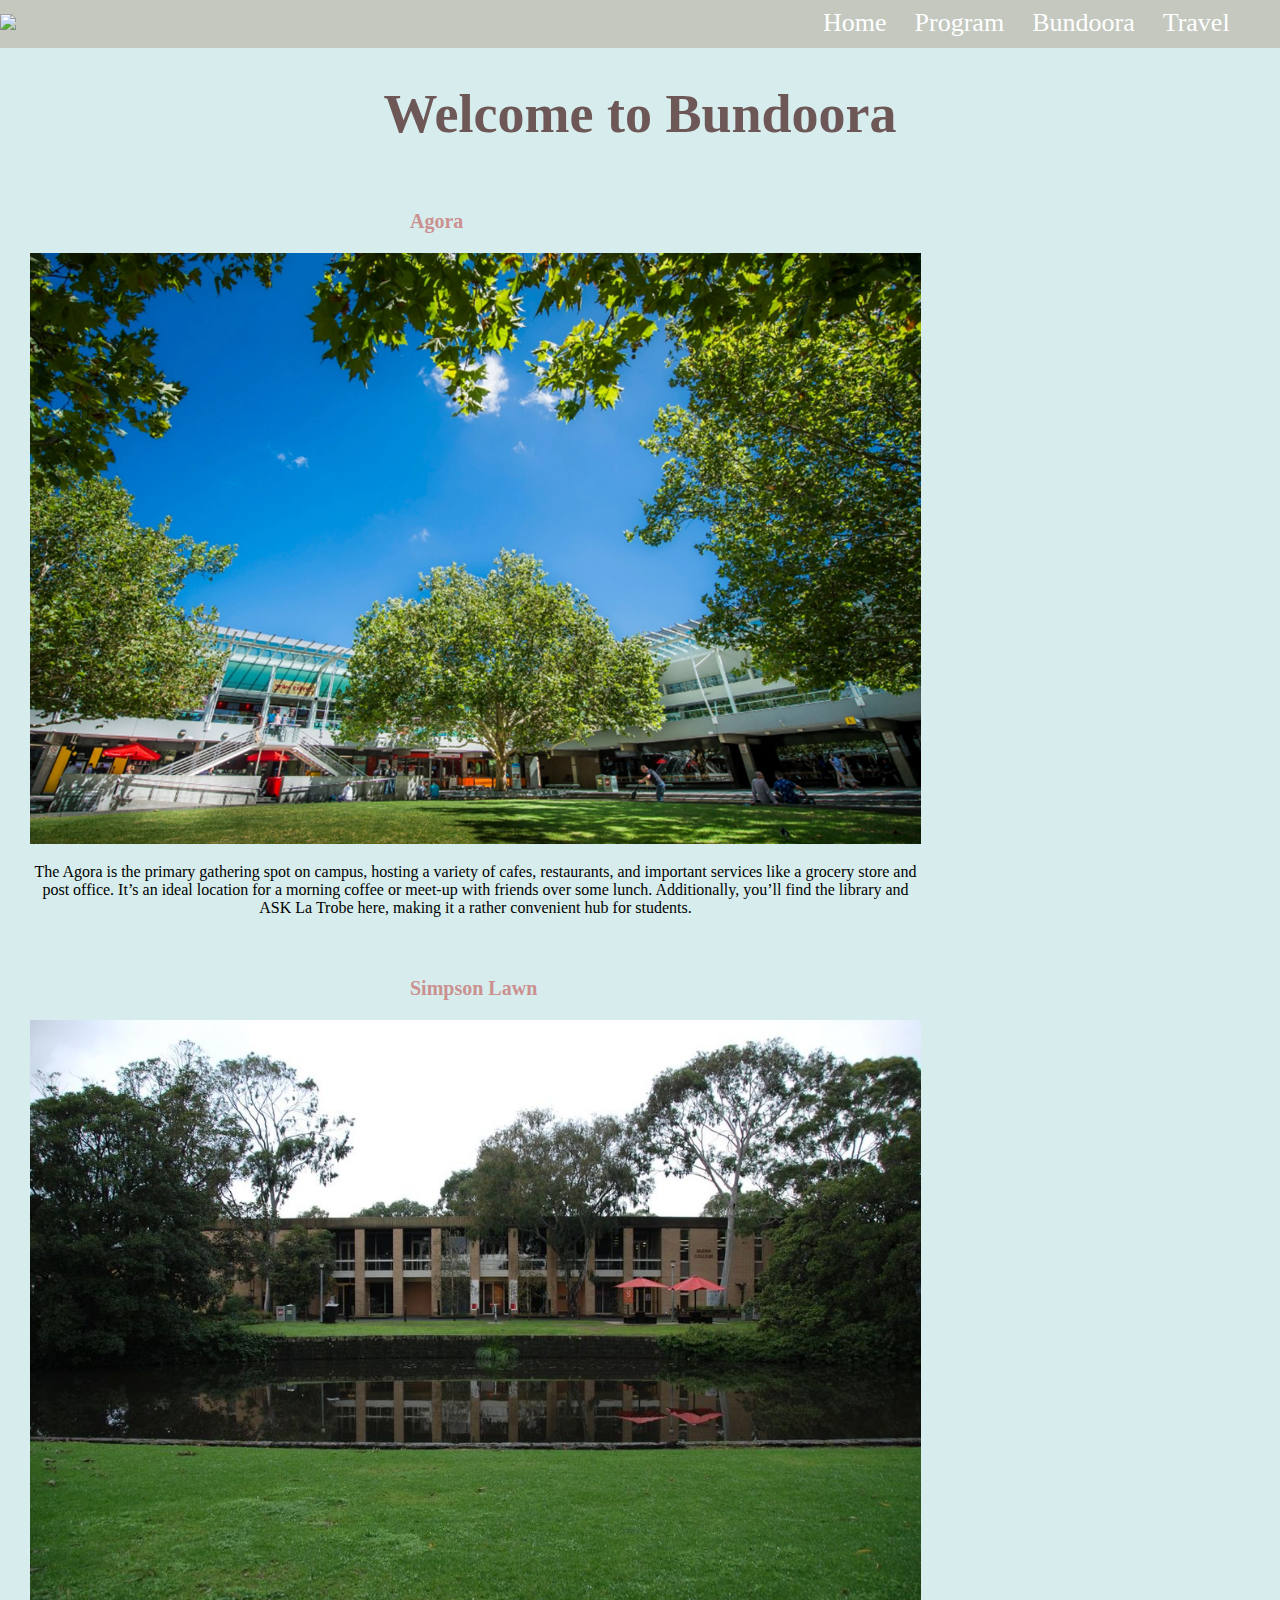
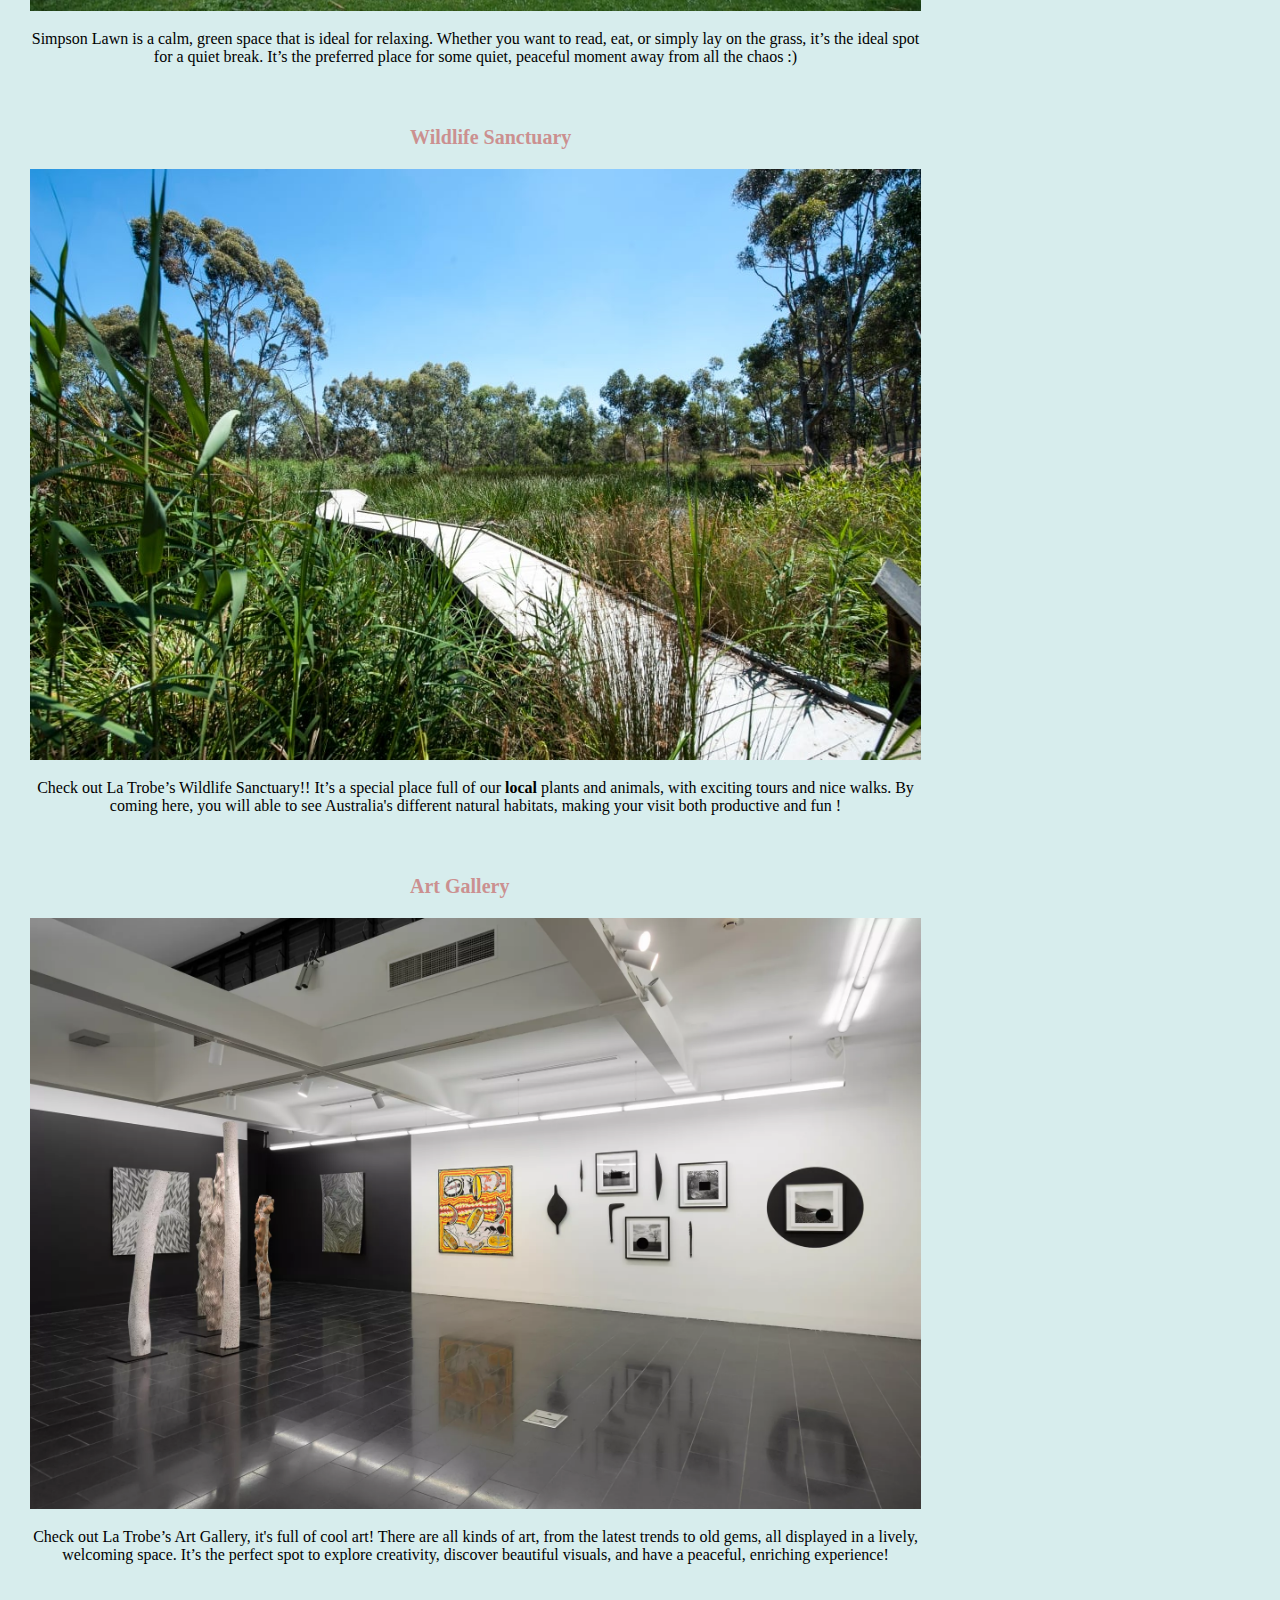
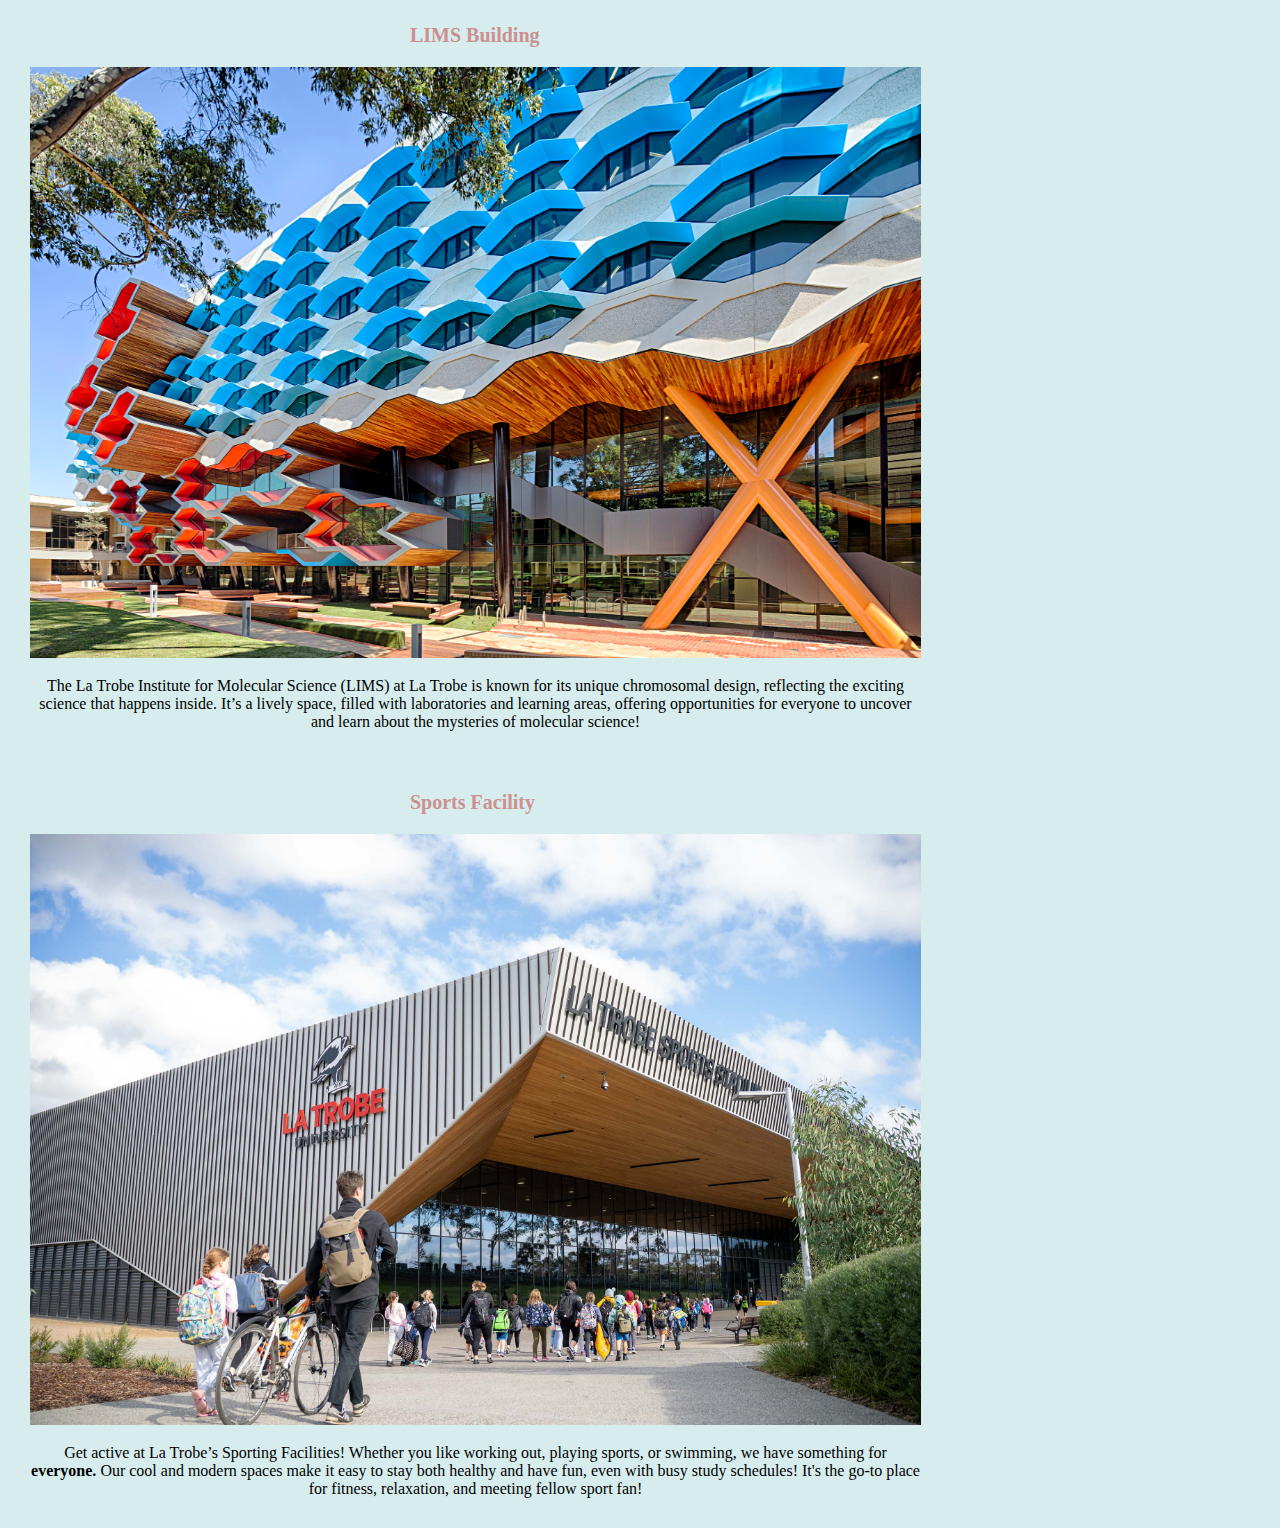
==== commit f089d4fa: "edits" ====
--- a/bundoora.html
+++ b/bundoora.html
@@ -64,8 +64,8 @@
         <h1> Wildlife Sanctuary</h1>
         <img src="Img/wildlife1.jpeg">
         <p> 
-            Check out La Trobe’s Wildlife Sanctuary!! It’s a special place full of our local plants and animals, with exciting tours and nice walks. 
-            By coming here, you will able to  see Australia's different natural habitats, making your visit both productive and fun !!
+            Check out La Trobe’s Wildlife Sanctuary!! It’s a special place full of our <b>local</b> plants and animals, with exciting tours and nice walks. 
+            By coming here, you will able to  see Australia's different natural habitats, making your visit both productive and fun !
 
         </p>
     
